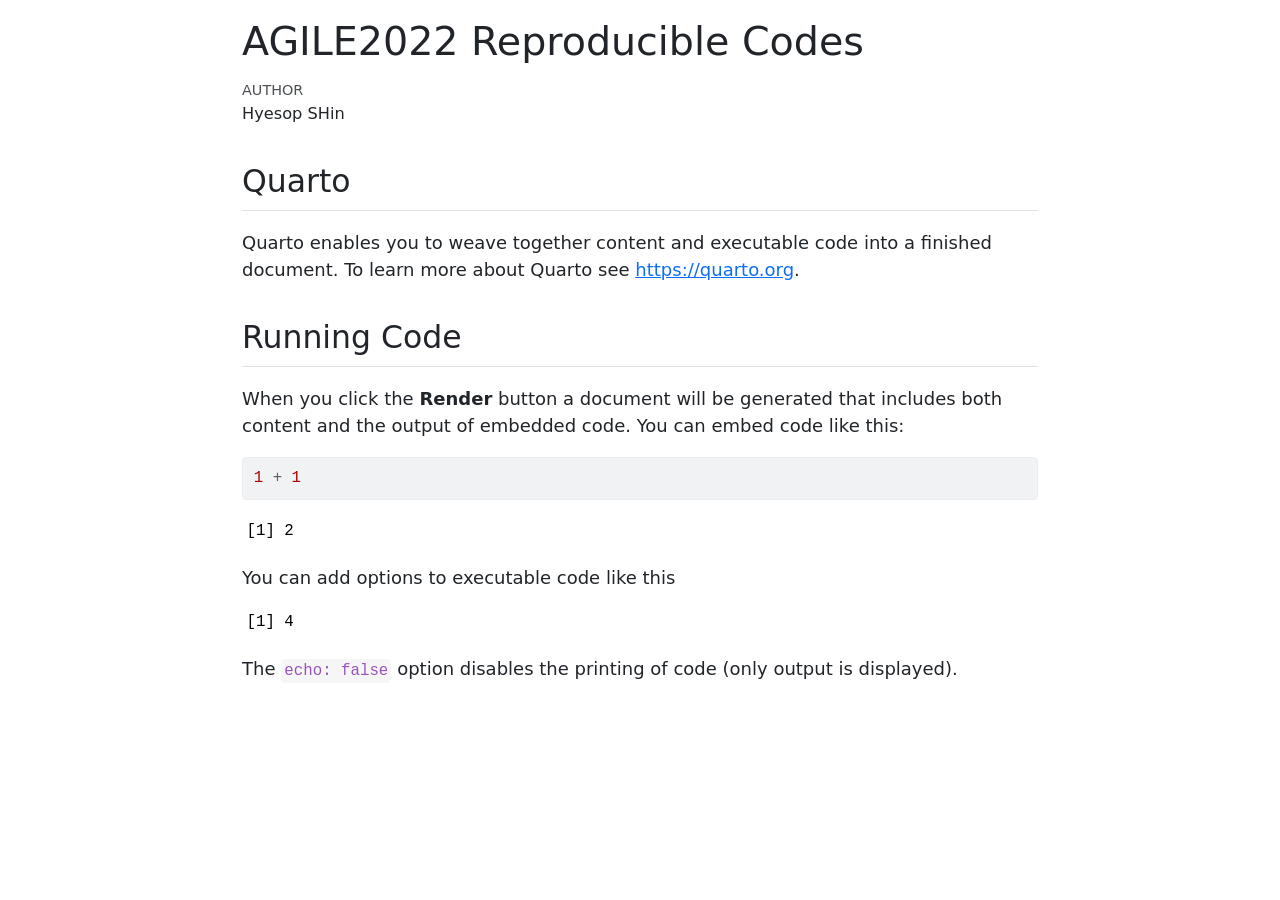
==== AGILE2022.html @ b6d27b98 "update web content" ====
<!DOCTYPE html>
<html xmlns="http://www.w3.org/1999/xhtml" lang="en" xml:lang="en"><head>
  <meta charset="utf-8">
  <meta name="generator" content="quarto-0.9.80">
  <meta name="viewport" content="width=device-width, initial-scale=1.0, user-scalable=yes">
  <meta name="author" content="Hyesop SHin">
  <title>AGILE2022 Reproducible Codes</title>
  <style>
    code{white-space: pre-wrap;}
    span.smallcaps{font-variant: small-caps;}
    span.underline{text-decoration: underline;}
    div.column{display: inline-block; vertical-align: top; width: 50%;}
    div.hanging-indent{margin-left: 1.5em; text-indent: -1.5em;}
    ul.task-list{list-style: none;}
    pre > code.sourceCode { white-space: pre; position: relative; }
    pre > code.sourceCode > span { display: inline-block; line-height: 1.25; }
    pre > code.sourceCode > span:empty { height: 1.2em; }
    .sourceCode { overflow: visible; }
    code.sourceCode > span { color: inherit; text-decoration: inherit; }
    div.sourceCode { margin: 1em 0; }
    pre.sourceCode { margin: 0; }
    @media screen {
    div.sourceCode { overflow: auto; }
    }
    @media print {
    pre > code.sourceCode { white-space: pre-wrap; }
    pre > code.sourceCode > span { text-indent: -5em; padding-left: 5em; }
    }
    pre.numberSource code
      { counter-reset: source-line 0; }
    pre.numberSource code > span
      { position: relative; left: -4em; counter-increment: source-line; }
    pre.numberSource code > span > a:first-child::before
      { content: counter(source-line);
        position: relative; left: -1em; text-align: right; vertical-align: baseline;
        border: none; display: inline-block;
        -webkit-touch-callout: none; -webkit-user-select: none;
        -khtml-user-select: none; -moz-user-select: none;
        -ms-user-select: none; user-select: none;
        padding: 0 4px; width: 4em;
        color: #aaaaaa;
      }
    pre.numberSource { margin-left: 3em; border-left: 1px solid #aaaaaa;  padding-left: 4px; }
    div.sourceCode
      {   }
    @media screen {
    pre > code.sourceCode > span > a:first-child::before { text-decoration: underline; }
    }
    code span.al { color: #ff0000; font-weight: bold; } /* Alert */
    code span.an { color: #60a0b0; font-weight: bold; font-style: italic; } /* Annotation */
    code span.at { color: #7d9029; } /* Attribute */
    code span.bn { color: #40a070; } /* BaseN */
    code span.bu { } /* BuiltIn */
    code span.cf { color: #007020; font-weight: bold; } /* ControlFlow */
    code span.ch { color: #4070a0; } /* Char */
    code span.cn { color: #880000; } /* Constant */
    code span.co { color: #60a0b0; font-style: italic; } /* Comment */
    code span.cv { color: #60a0b0; font-weight: bold; font-style: italic; } /* CommentVar */
    code span.do { color: #ba2121; font-style: italic; } /* Documentation */
    code span.dt { color: #902000; } /* DataType */
    code span.dv { color: #40a070; } /* DecVal */
    code span.er { color: #ff0000; font-weight: bold; } /* Error */
    code span.ex { } /* Extension */
    code span.fl { color: #40a070; } /* Float */
    code span.fu { color: #06287e; } /* Function */
    code span.im { } /* Import */
    code span.in { color: #60a0b0; font-weight: bold; font-style: italic; } /* Information */
    code span.kw { color: #007020; font-weight: bold; } /* Keyword */
    code span.op { color: #666666; } /* Operator */
    code span.ot { color: #007020; } /* Other */
    code span.pp { color: #bc7a00; } /* Preprocessor */
    code span.sc { color: #4070a0; } /* SpecialChar */
    code span.ss { color: #bb6688; } /* SpecialString */
    code span.st { color: #4070a0; } /* String */
    code span.va { color: #19177c; } /* Variable */
    code span.vs { color: #4070a0; } /* VerbatimString */
    code span.wa { color: #60a0b0; font-weight: bold; font-style: italic; } /* Warning */
  </style>

  <script src="AGILE2022_files/libs/clipboard/clipboard.min.js"></script>
  <script src="AGILE2022_files/libs/quarto-html/quarto.js"></script>
  <script src="AGILE2022_files/libs/quarto-html/popper.min.js"></script>
  <script src="AGILE2022_files/libs/quarto-html/tippy.umd.min.js"></script>
  <script src="AGILE2022_files/libs/quarto-html/anchor.min.js"></script>
  <link href="AGILE2022_files/libs/quarto-html/tippy.css" rel="stylesheet">
  <link href="AGILE2022_files/libs/quarto-html/quarto-syntax-highlighting.css" rel="stylesheet">
  <script src="AGILE2022_files/libs/bootstrap/bootstrap.min.js"></script>
  <link href="AGILE2022_files/libs/bootstrap/bootstrap-icons.css" rel="stylesheet">
  <link href="AGILE2022_files/libs/bootstrap/bootstrap.min.css" rel="stylesheet">
  <!--[if lt IE 9]>
    <script src="//cdnjs.cloudflare.com/ajax/libs/html5shiv/3.7.3/html5shiv-printshiv.min.js"></script>
  <![endif]-->
</head>
<body class="fullcontent">
<div id="quarto-content" class="page-columns page-rows-contents page-layout-article">

<main class="content" id="quarto-document-content">
<header id="title-block-header" class="quarto-title-block default">


<div class="quarto-title"><h1 class="title display-7">AGILE2022 Reproducible Codes</h1></div><div class="quarto-title-meta"><div><div class="quarto-title-meta-heading">Author</div><div class="quarto-title-meta-contents"><div class="quarto-title-authors"><p>Hyesop SHin</p></div></div></div></div></header>
<section id="quarto" class="level2">
<h2 class="anchored" data-anchor-id="quarto">Quarto</h2>
<p>Quarto enables you to weave together content and executable code into a finished document. To learn more about Quarto see <a href="https://quarto.org" class="uri">https://quarto.org</a>.</p>
</section>
<section id="running-code" class="level2">
<h2 class="anchored" data-anchor-id="running-code">Running Code</h2>
<p>When you click the <strong>Render</strong> button a document will be generated that includes both content and the output of embedded code. You can embed code like this:</p>
<div class="cell">
<div class="sourceCode" id="cb1"><pre class="sourceCode r cell-code code-with-copy"><code class="sourceCode r"><span id="cb1-1"><a href="#cb1-1" aria-hidden="true" tabindex="-1"></a><span class="dv">1</span> <span class="sc">+</span> <span class="dv">1</span></span></code><button title="Copy to Clipboard" class="code-copy-button"><i class="bi"></i></button></pre></div>
<div class="cell-output-stdout">
<pre><code>[1] 2</code></pre>
</div>
</div>
<p>You can add options to executable code like this</p>
<div class="cell">
<div class="cell-output-stdout">
<pre><code>[1] 4</code></pre>
</div>
</div>
<p>The <code>echo: false</code> option disables the printing of code (only output is displayed).</p>
</section>
</main>
<!-- /main column -->
<script type="application/javascript">
window.document.addEventListener("DOMContentLoaded", function (event) {
  const icon = "";
  const anchorJS = new window.AnchorJS();
  anchorJS.options = {
    placement: 'right',
    icon: icon
  };
  anchorJS.add('.anchored');
  const clipboard = new window.ClipboardJS('.code-copy-button', {
    target: function(trigger) {
      return trigger.previousElementSibling;
    }
  });
  clipboard.on('success', function(e) {
    // button target
    const button = e.trigger;
    // don't keep focus
    button.blur();
    // flash "checked"
    button.classList.add('code-copy-button-checked');
    setTimeout(function() {
      button.classList.remove('code-copy-button-checked');
    }, 1000);
    // clear code selection
    e.clearSelection();
  });
  function tippyHover(el, contentFn) {
    const config = {
      allowHTML: true,
      content: contentFn,
      maxWidth: 500,
      delay: 100,
      arrow: false,
      appendTo: function(el) {
          return el.parentElement;
      },
      interactive: true,
      interactiveBorder: 10,
      theme: 'quarto',
      placement: 'bottom-start'
    };
    window.tippy(el, config); 
  }
  const noterefs = window.document.querySelectorAll('a[role="doc-noteref"]');
  for (var i=0; i<noterefs.length; i++) {
    const ref = noterefs[i];
    tippyHover(ref, function() {
      let href = ref.getAttribute('href');
      try { href = new URL(href).hash; } catch {}
      const id = href.replace(/^#\/?/, "");
      const note = window.document.getElementById(id);
      return note.innerHTML;
    });
  }
  var bibliorefs = window.document.querySelectorAll('a[role="doc-biblioref"]');
  for (var i=0; i<bibliorefs.length; i++) {
    const ref = bibliorefs[i];
    const cites = ref.parentNode.getAttribute('data-cites').split(' ');
    tippyHover(ref, function() {
      var popup = window.document.createElement('div');
      cites.forEach(function(cite) {
        var citeDiv = window.document.createElement('div');
        citeDiv.classList.add('hanging-indent');
        citeDiv.classList.add('csl-entry');
        var biblioDiv = window.document.getElementById('ref-' + cite);
        if (biblioDiv) {
          citeDiv.innerHTML = biblioDiv.innerHTML;
        }
        popup.appendChild(citeDiv);
      });
      return popup.innerHTML;
    });
  }
});
</script>
</div> <!-- /content -->


</body></html>
---- AGILE2022_files/libs/quarto-html/tippy.css ----
.tippy-box[data-animation=fade][data-state=hidden]{opacity:0}[data-tippy-root]{max-width:calc(100vw - 10px)}.tippy-box{position:relative;background-color:#333;color:#fff;border-radius:4px;font-size:14px;line-height:1.4;outline:0;transition-property:transform,visibility,opacity}.tippy-box[data-placement^=top]>.tippy-arrow{bottom:0}.tippy-box[data-placement^=top]>.tippy-arrow:before{bottom:-7px;left:0;border-width:8px 8px 0;border-top-color:initial;transform-origin:center top}.tippy-box[data-placement^=bottom]>.tippy-arrow{top:0}.tippy-box[data-placement^=bottom]>.tippy-arrow:before{top:-7px;left:0;border-width:0 8px 8px;border-bottom-color:initial;transform-origin:center bottom}.tippy-box[data-placement^=left]>.tippy-arrow{right:0}.tippy-box[data-placement^=left]>.tippy-arrow:before{border-width:8px 0 8px 8px;border-left-color:initial;right:-7px;transform-origin:center left}.tippy-box[data-placement^=right]>.tippy-arrow{left:0}.tippy-box[data-placement^=right]>.tippy-arrow:before{left:-7px;border-width:8px 8px 8px 0;border-right-color:initial;transform-origin:center right}.tippy-box[data-inertia][data-state=visible]{transition-timing-function:cubic-bezier(.54,1.5,.38,1.11)}.tippy-arrow{width:16px;height:16px;color:#333}.tippy-arrow:before{content:"";position:absolute;border-color:transparent;border-style:solid}.tippy-content{position:relative;padding:5px 9px;z-index:1}
---- AGILE2022_files/libs/quarto-html/quarto-syntax-highlighting.css ----
/* quarto syntax highlight colors */
:root {
  --quarto-hl-ot-color: #00769E;
  --quarto-hl-at-color: #677623;
  --quarto-hl-ss-color: #20794D;
  --quarto-hl-an-color: #5E5E5E;
  --quarto-hl-fu-color: #4758AB;
  --quarto-hl-st-color: #20794D;
  --quarto-hl-cf-color: #00769E;
  --quarto-hl-op-color: #5E5E5E;
  --quarto-hl-er-color: #AD0000;
  --quarto-hl-bn-color: #AD0000;
  --quarto-hl-al-color: #AD0000;
  --quarto-hl-va-color: #111111;
  --quarto-hl-bu-color: inherit;
  --quarto-hl-ex-color: inherit;
  --quarto-hl-pp-color: #AD0000;
  --quarto-hl-in-color: #5E5E5E;
  --quarto-hl-vs-color: #20794D;
  --quarto-hl-wa-color: #5E5E5E;
  --quarto-hl-do-color: #5E5E5E;
  --quarto-hl-im-color: inherit;
  --quarto-hl-ch-color: #20794D;
  --quarto-hl-dt-color: #AD0000;
  --quarto-hl-fl-color: #AD0000;
  --quarto-hl-co-color: #5E5E5E;
  --quarto-hl-cv-color: #5E5E5E;
  --quarto-hl-cn-color: #8f5902;
  --quarto-hl-sc-color: #5E5E5E;
  --quarto-hl-dv-color: #AD0000;
  --quarto-hl-kw-color: #00769E;
}

/* other quarto variables */
:root {
  --quarto-font-monospace: SFMono-Regular, Menlo, Monaco, Consolas, "Liberation Mono", "Courier New", monospace;
}

code span {
  color: #00769E;
}

div.sourceCode {
  color: #00769E;
}

code span.ot {
  color: #00769E;
}

code span.at {
  color: #677623;
}

code span.ss {
  color: #20794D;
}

code span.an {
  color: #5E5E5E;
}

code span.fu {
  color: #4758AB;
}

code span.st {
  color: #20794D;
}

code span.cf {
  color: #00769E;
}

code span.op {
  color: #5E5E5E;
}

code span.er {
  color: #AD0000;
}

code span.bn {
  color: #AD0000;
}

code span.al {
  color: #AD0000;
}

code span.va {
  color: #111111;
}

code span.pp {
  color: #AD0000;
}

code span.in {
  color: #5E5E5E;
}

code span.vs {
  color: #20794D;
}

code span.wa {
  color: #5E5E5E;
  font-style: italic;
}

code span.do {
  color: #5E5E5E;
  font-style: italic;
}

code span.ch {
  color: #20794D;
}

code span.dt {
  color: #AD0000;
}

code span.fl {
  color: #AD0000;
}

code span.co {
  color: #5E5E5E;
}

code span.cv {
  color: #5E5E5E;
  font-style: italic;
}

code span.cn {
  color: #8f5902;
}

code span.sc {
  color: #5E5E5E;
}

code span.dv {
  color: #AD0000;
}

code span.kw {
  color: #00769E;
}

/*# sourceMappingURL=debc5d5d77c3f9108843748ff7464032.css.map */
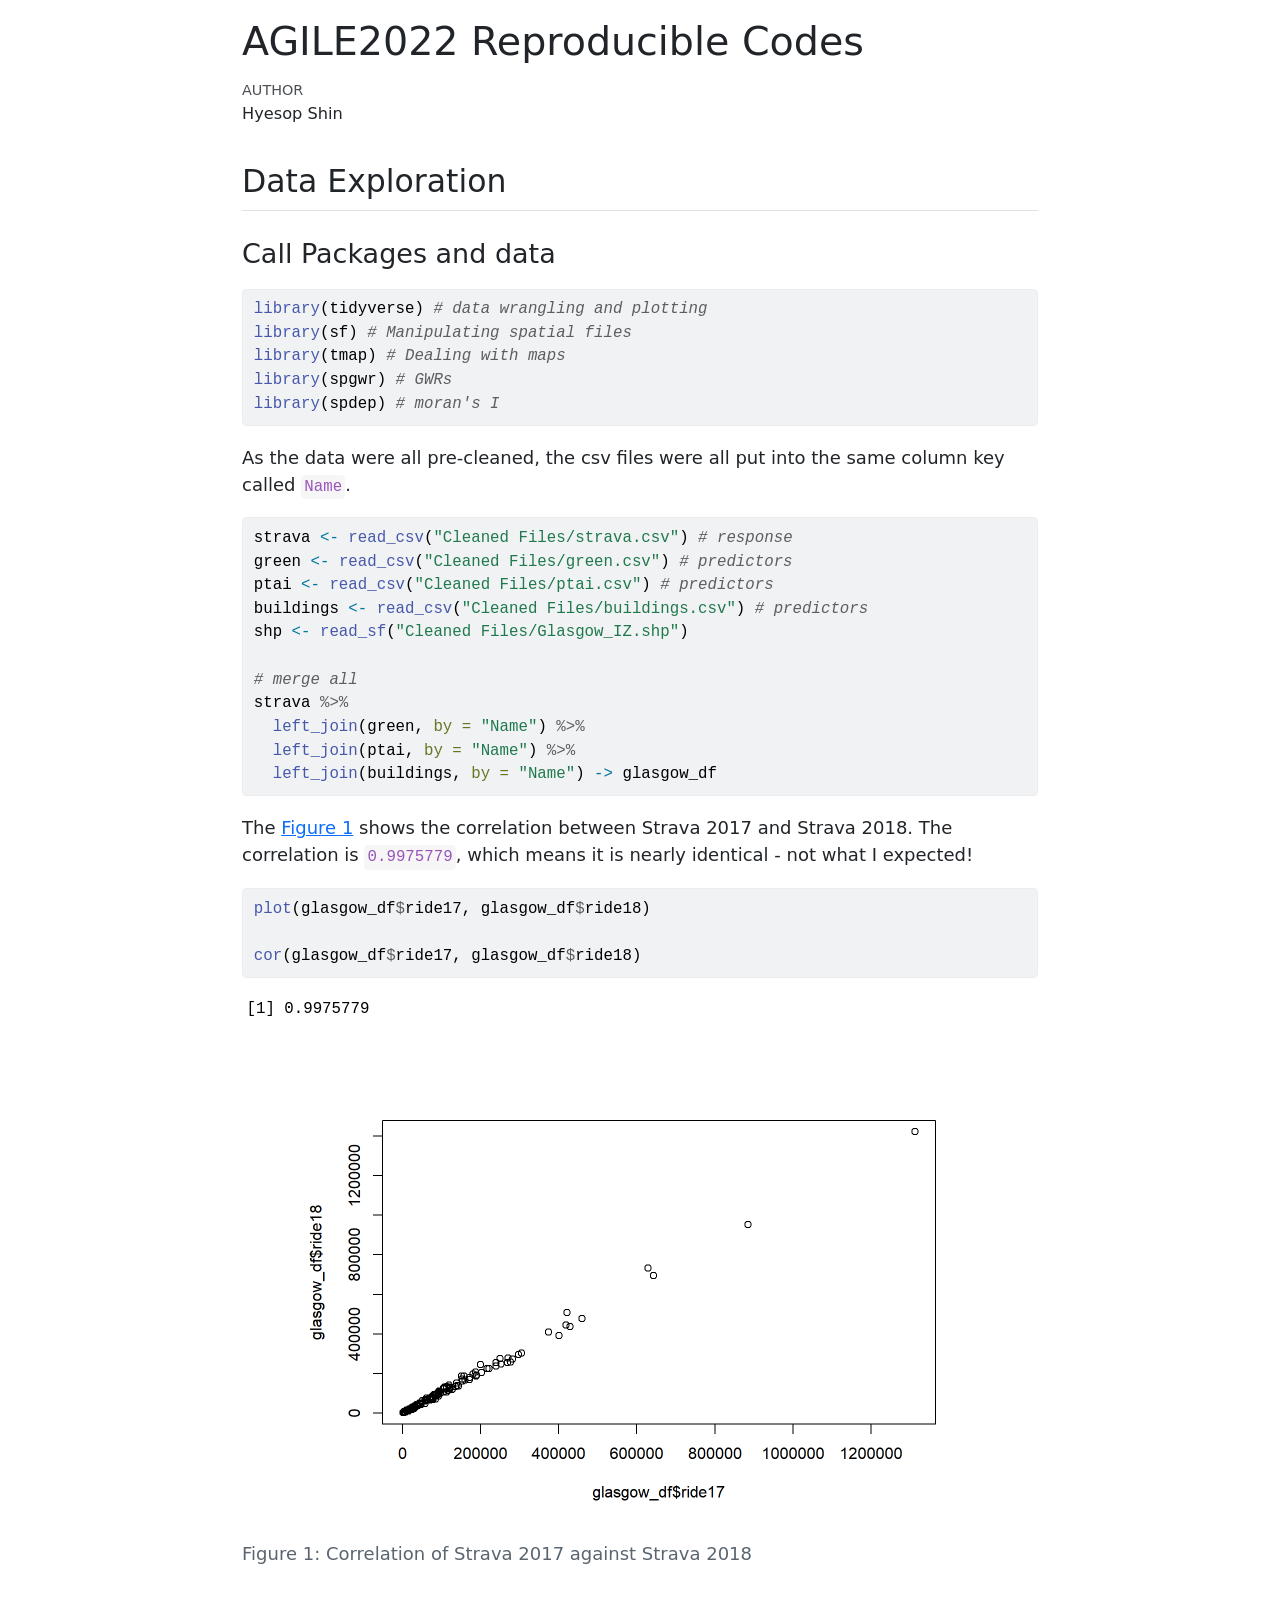
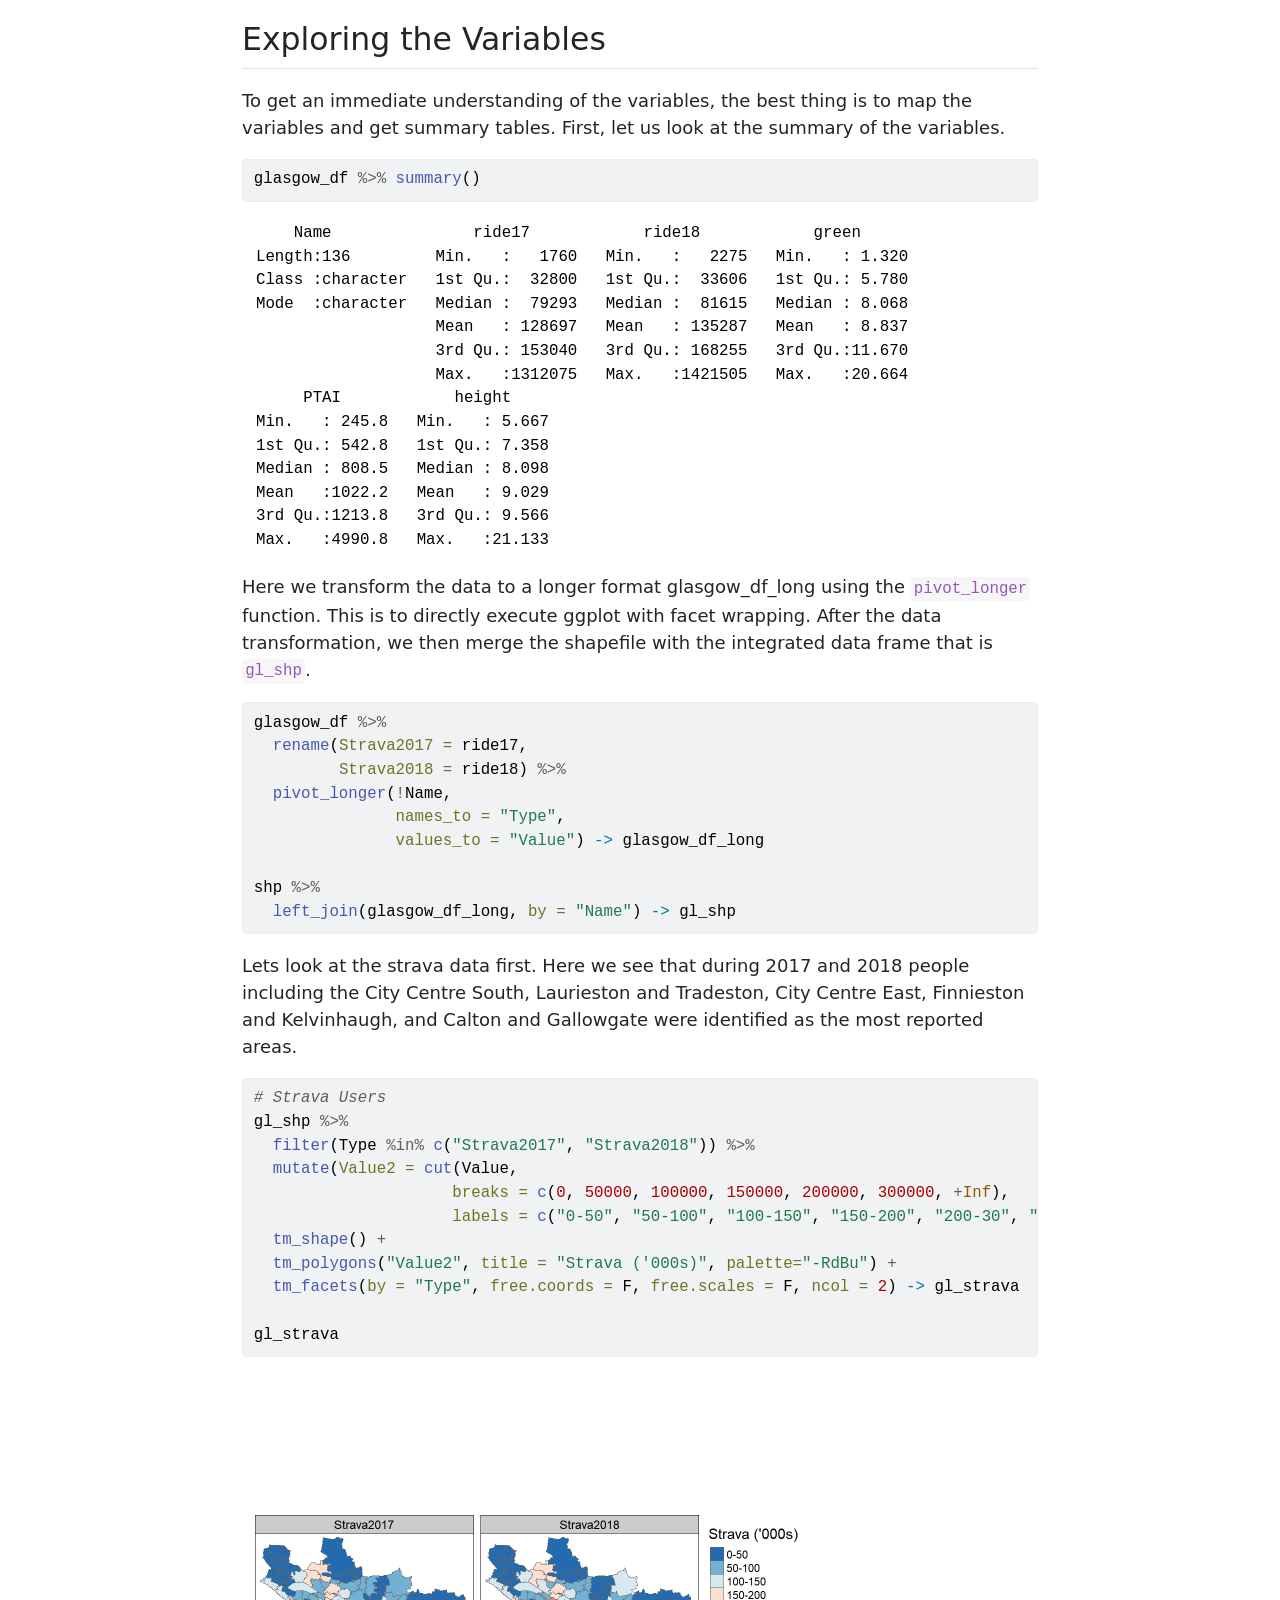
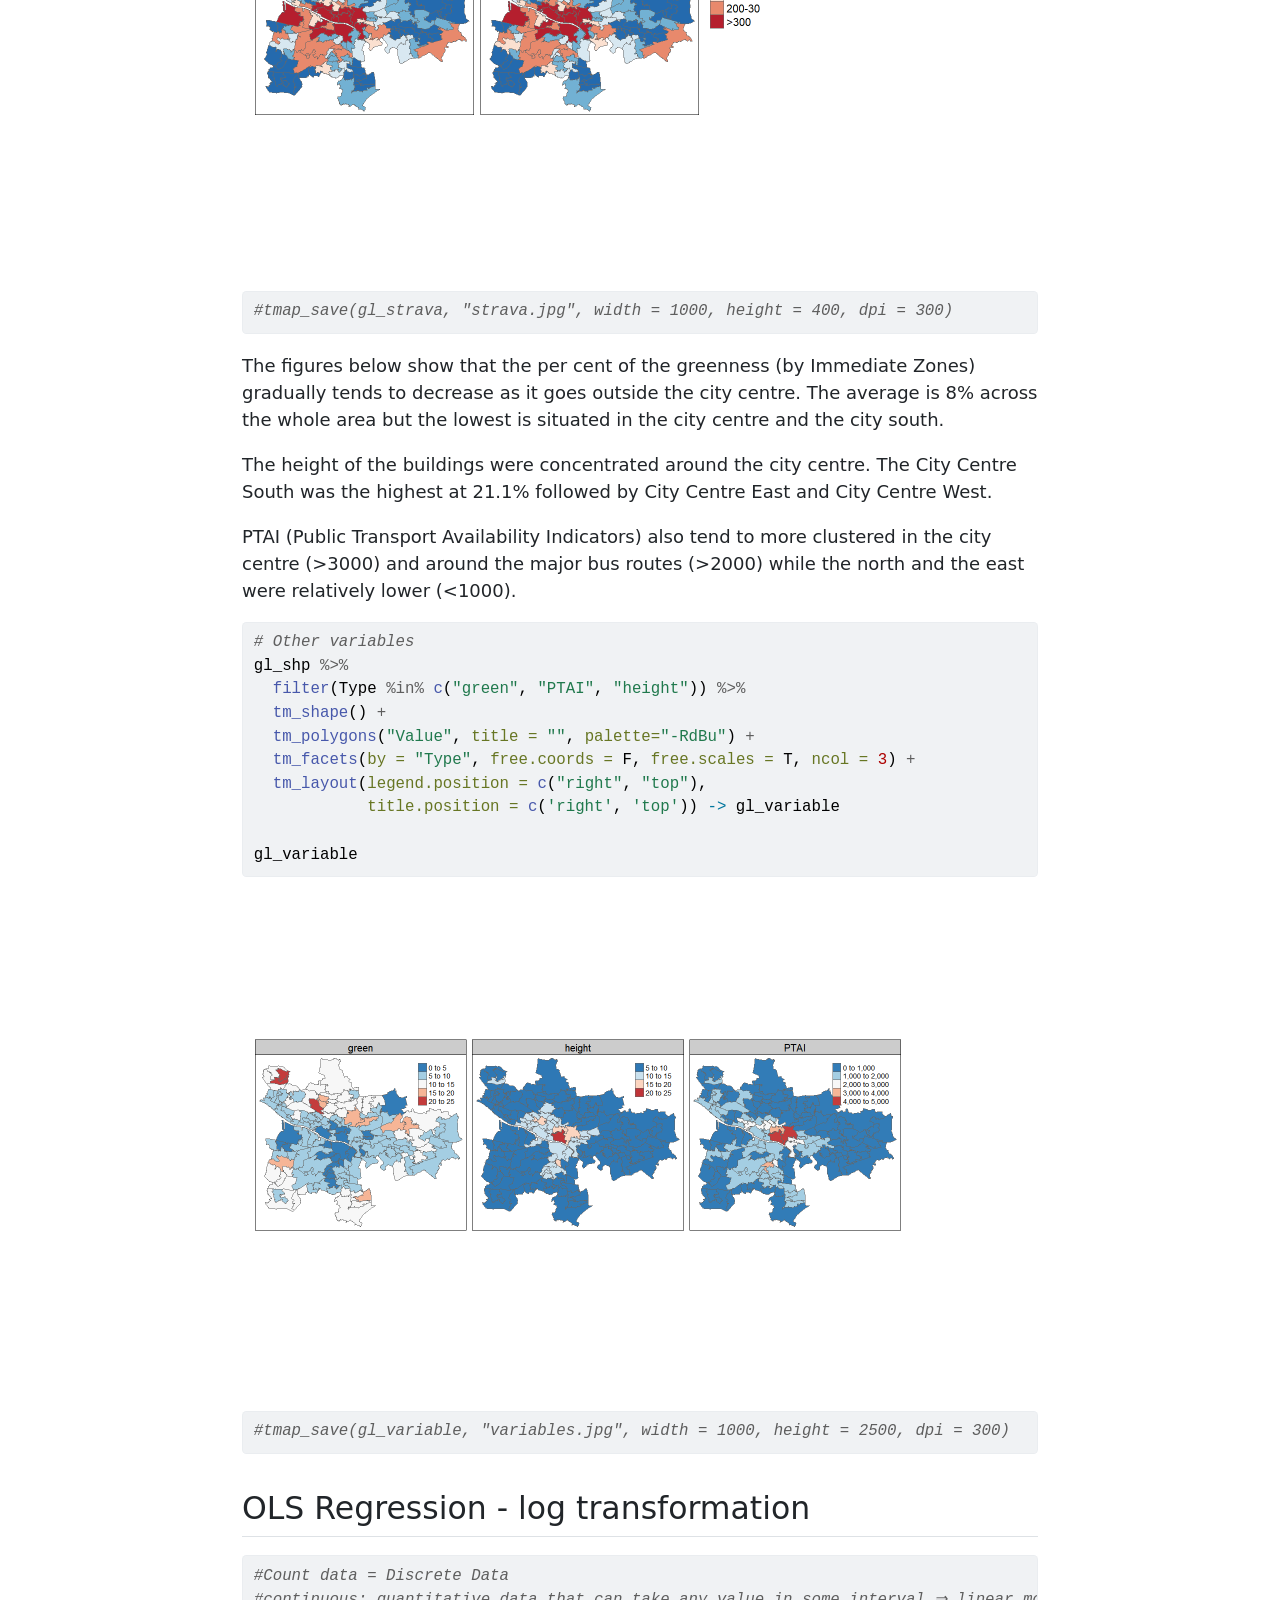
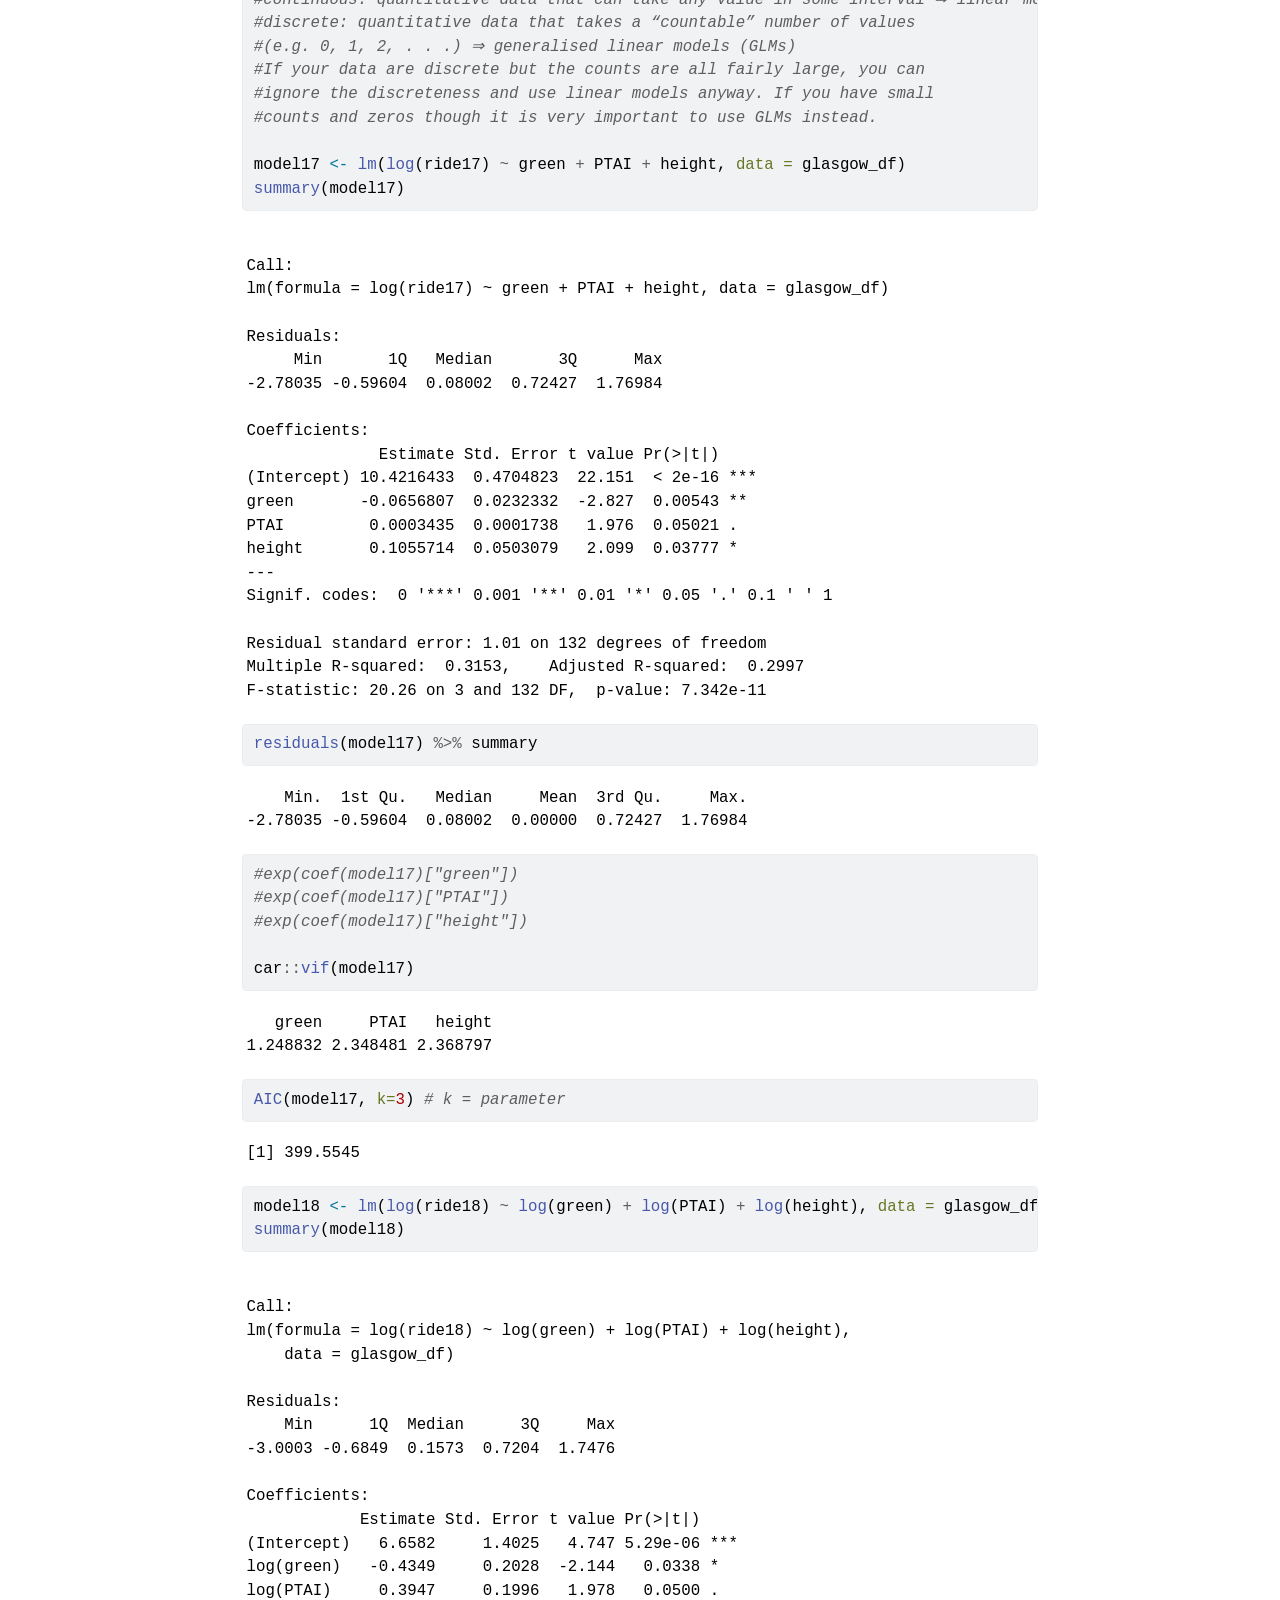
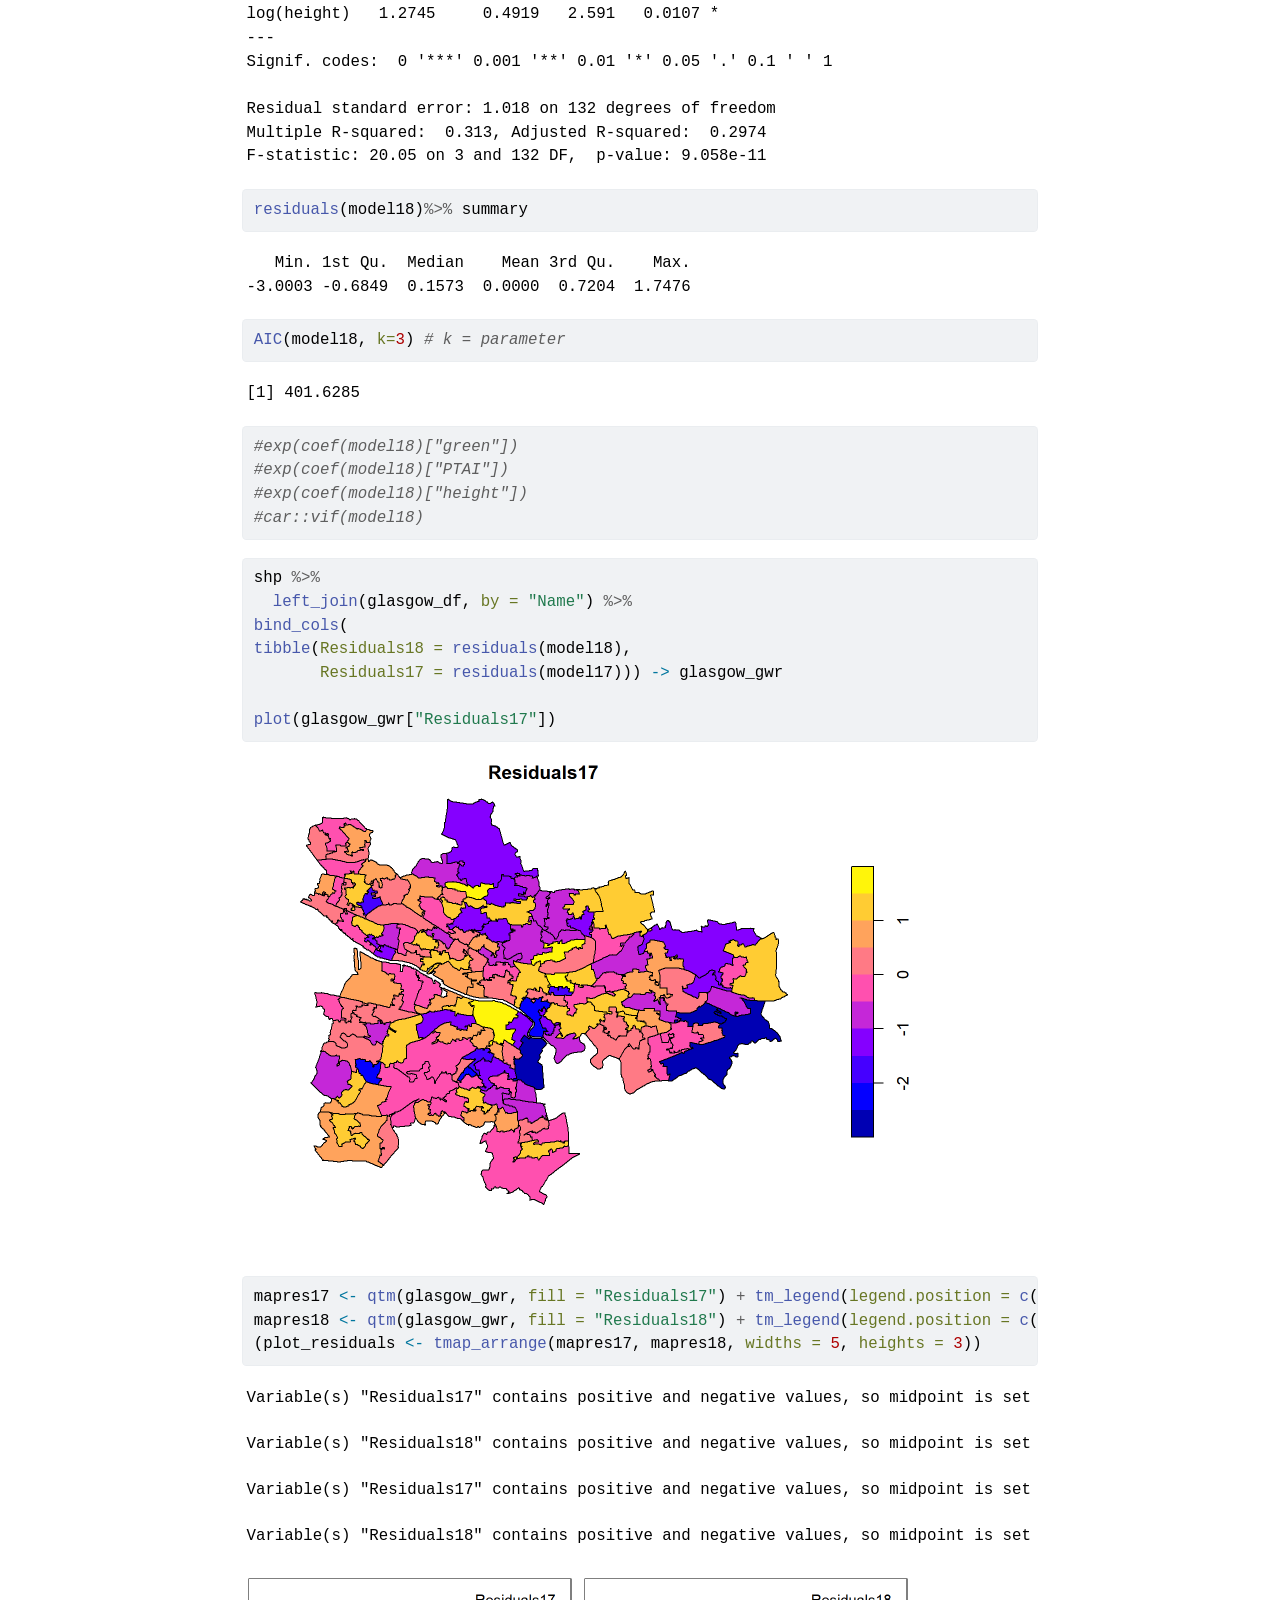
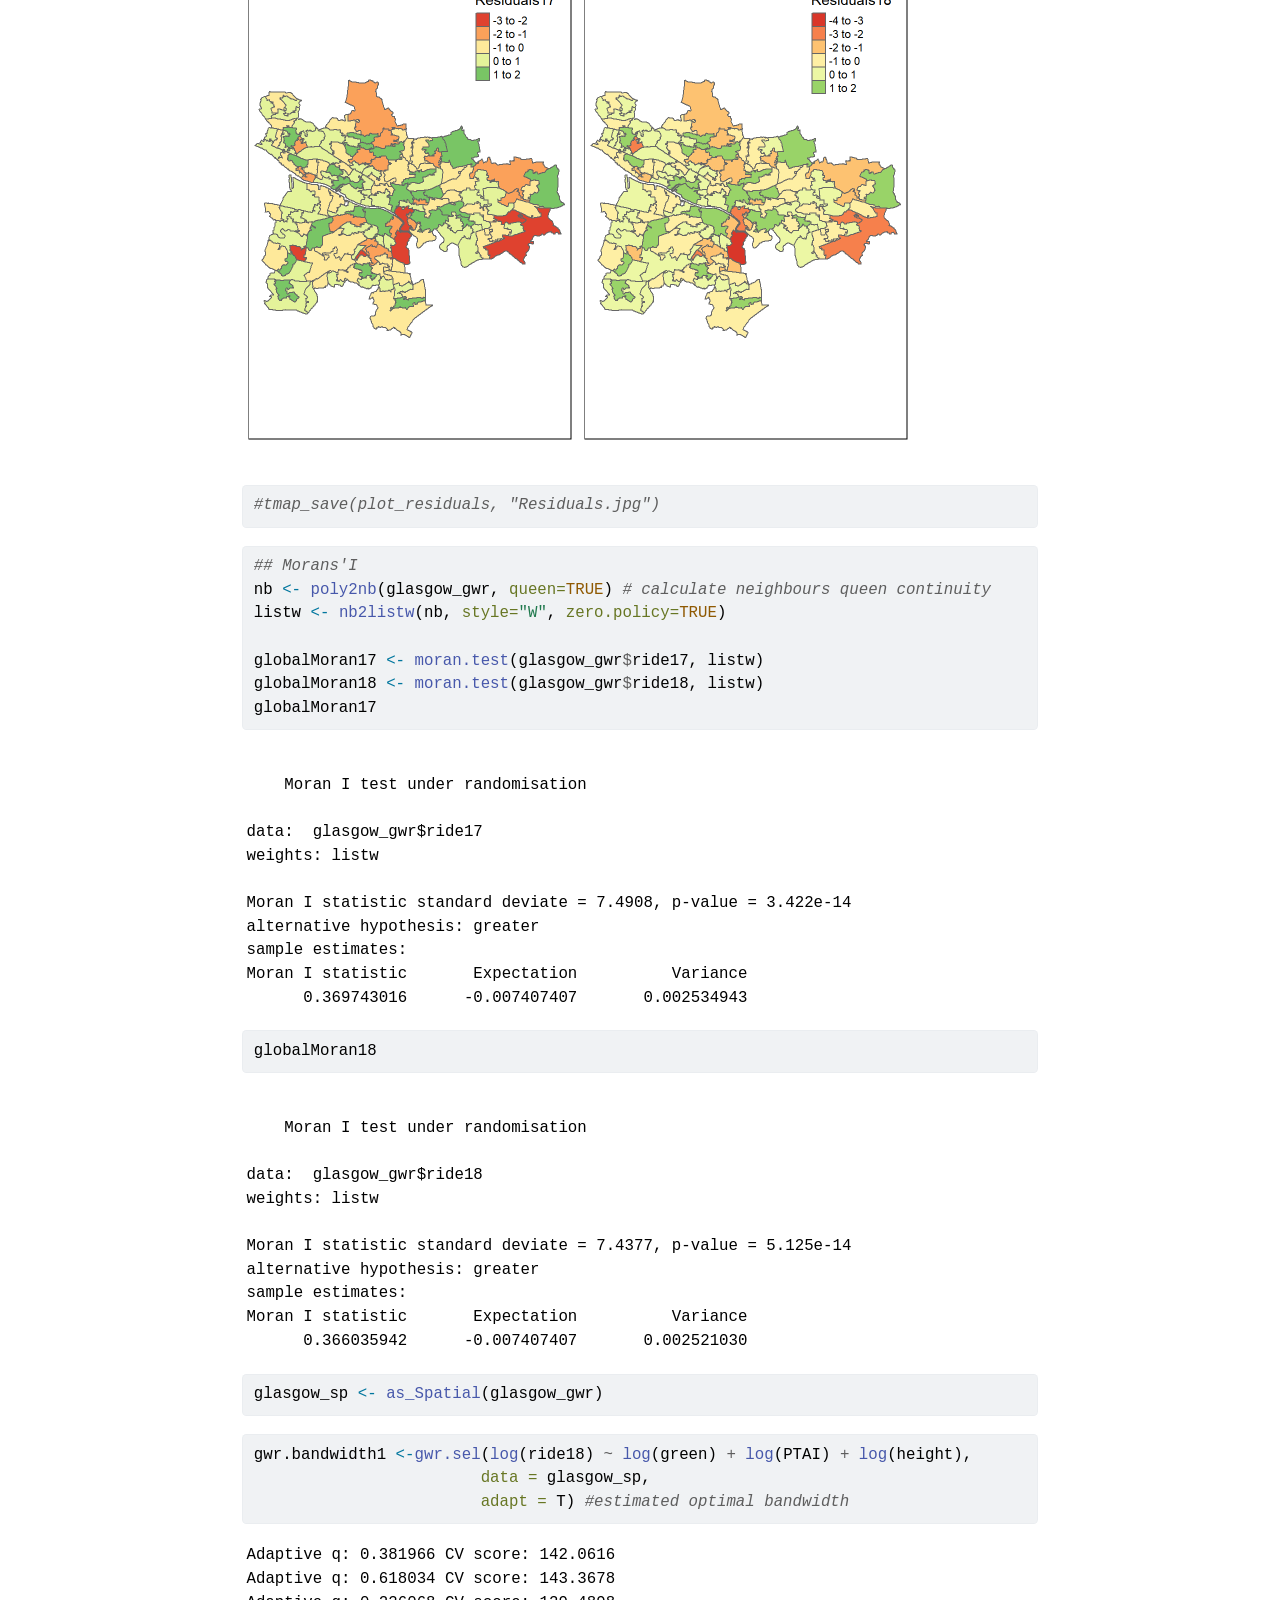
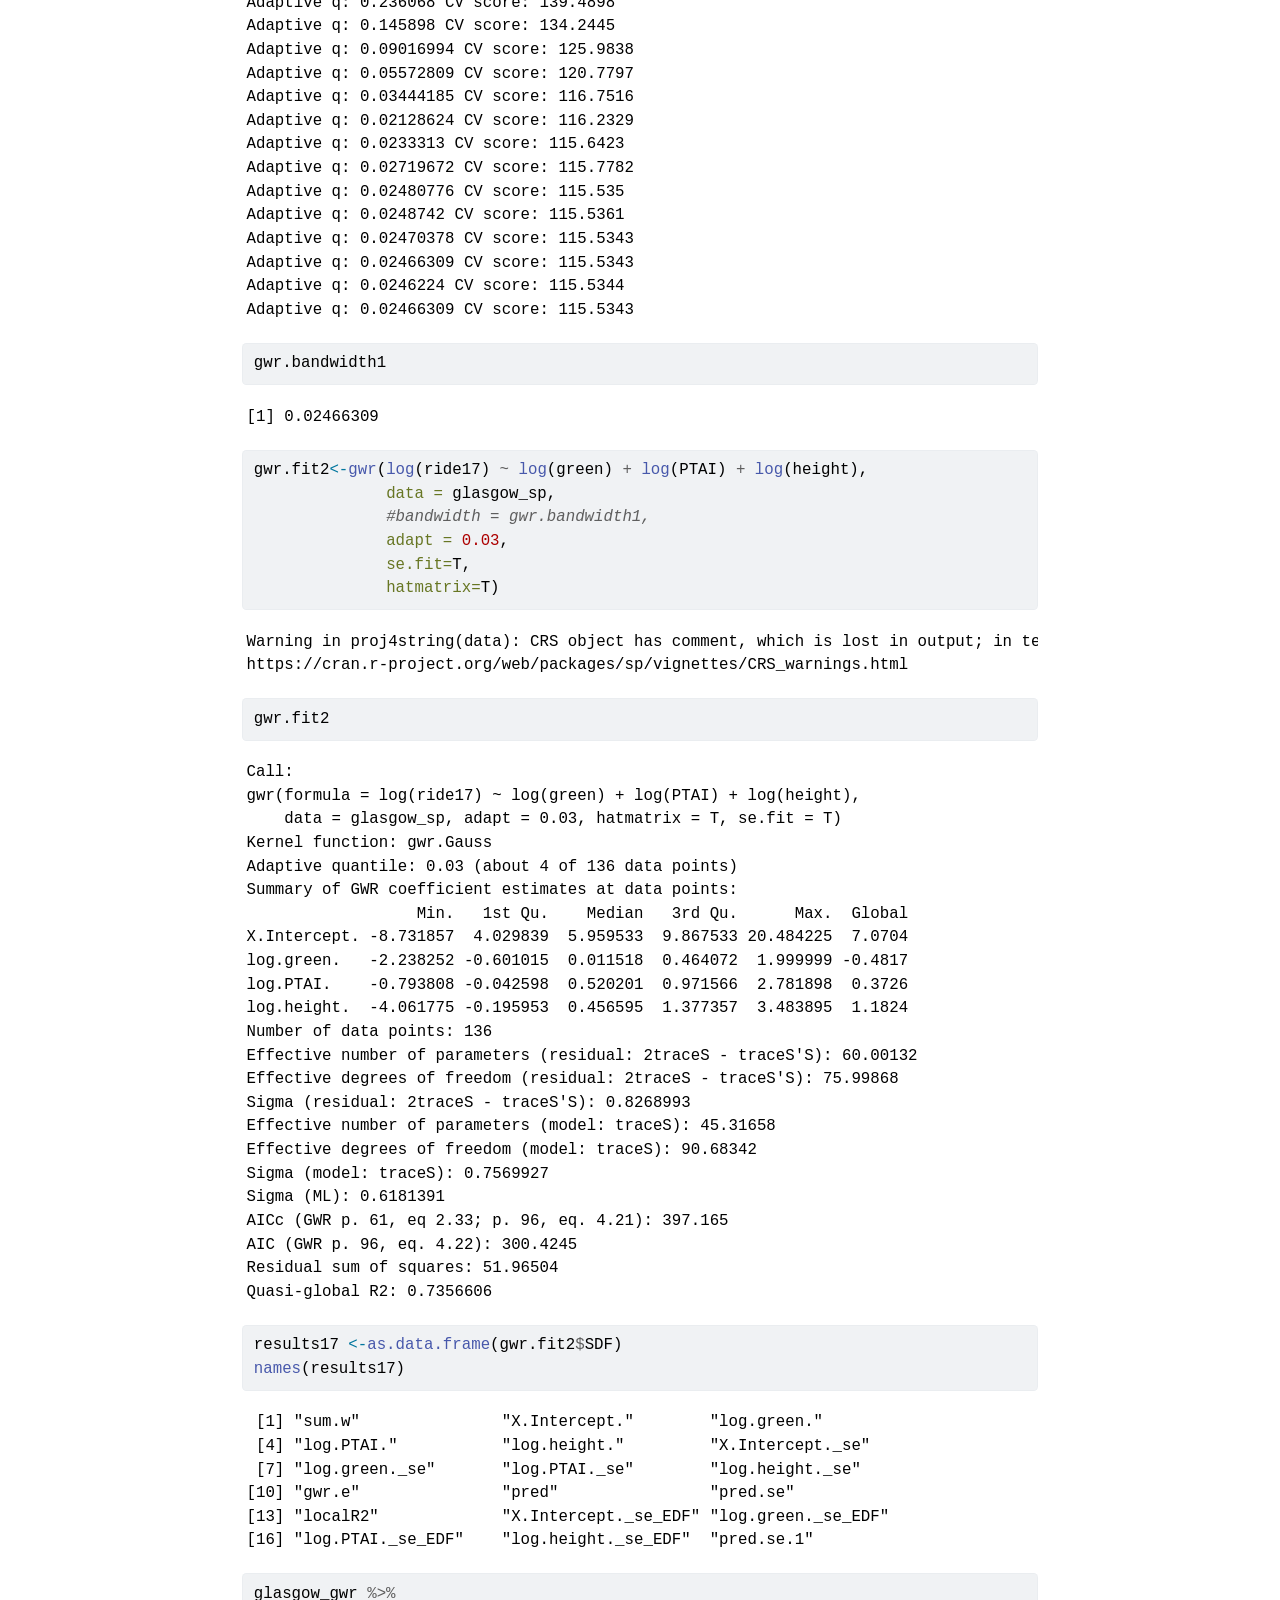
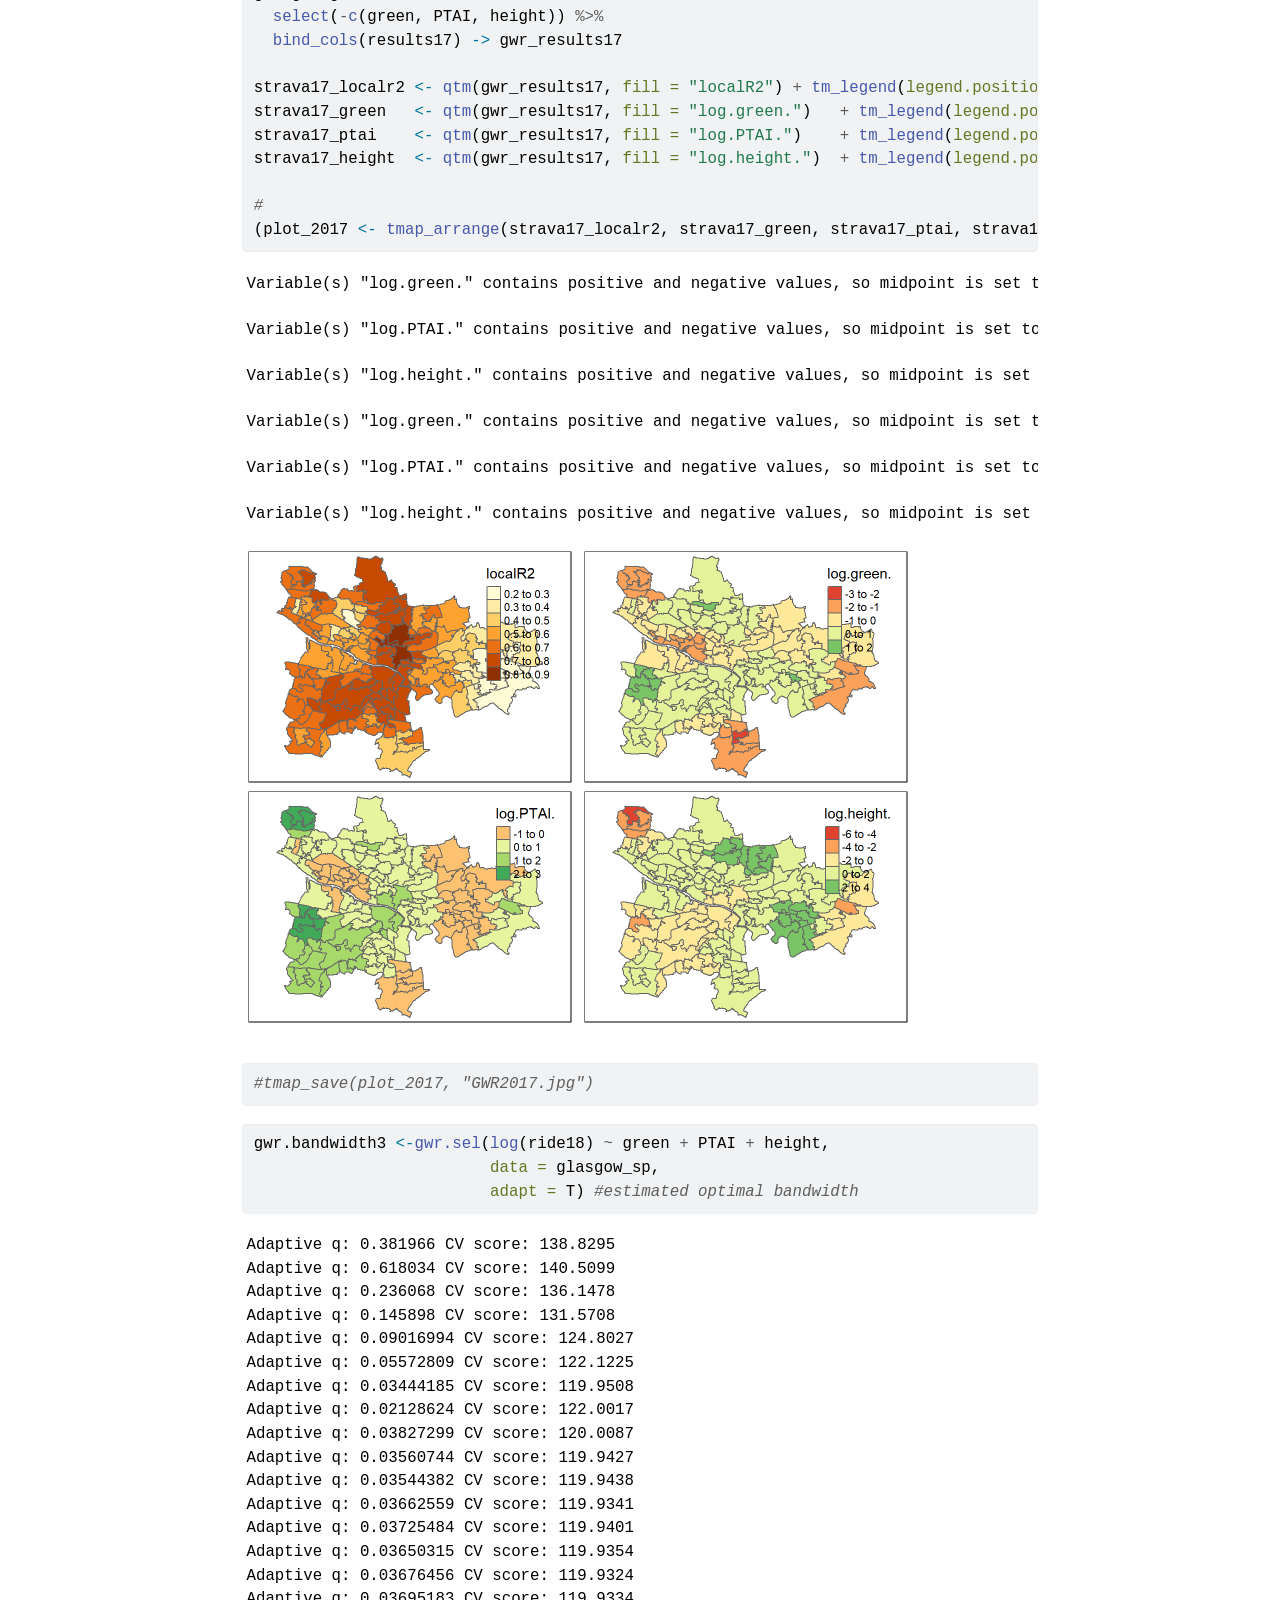
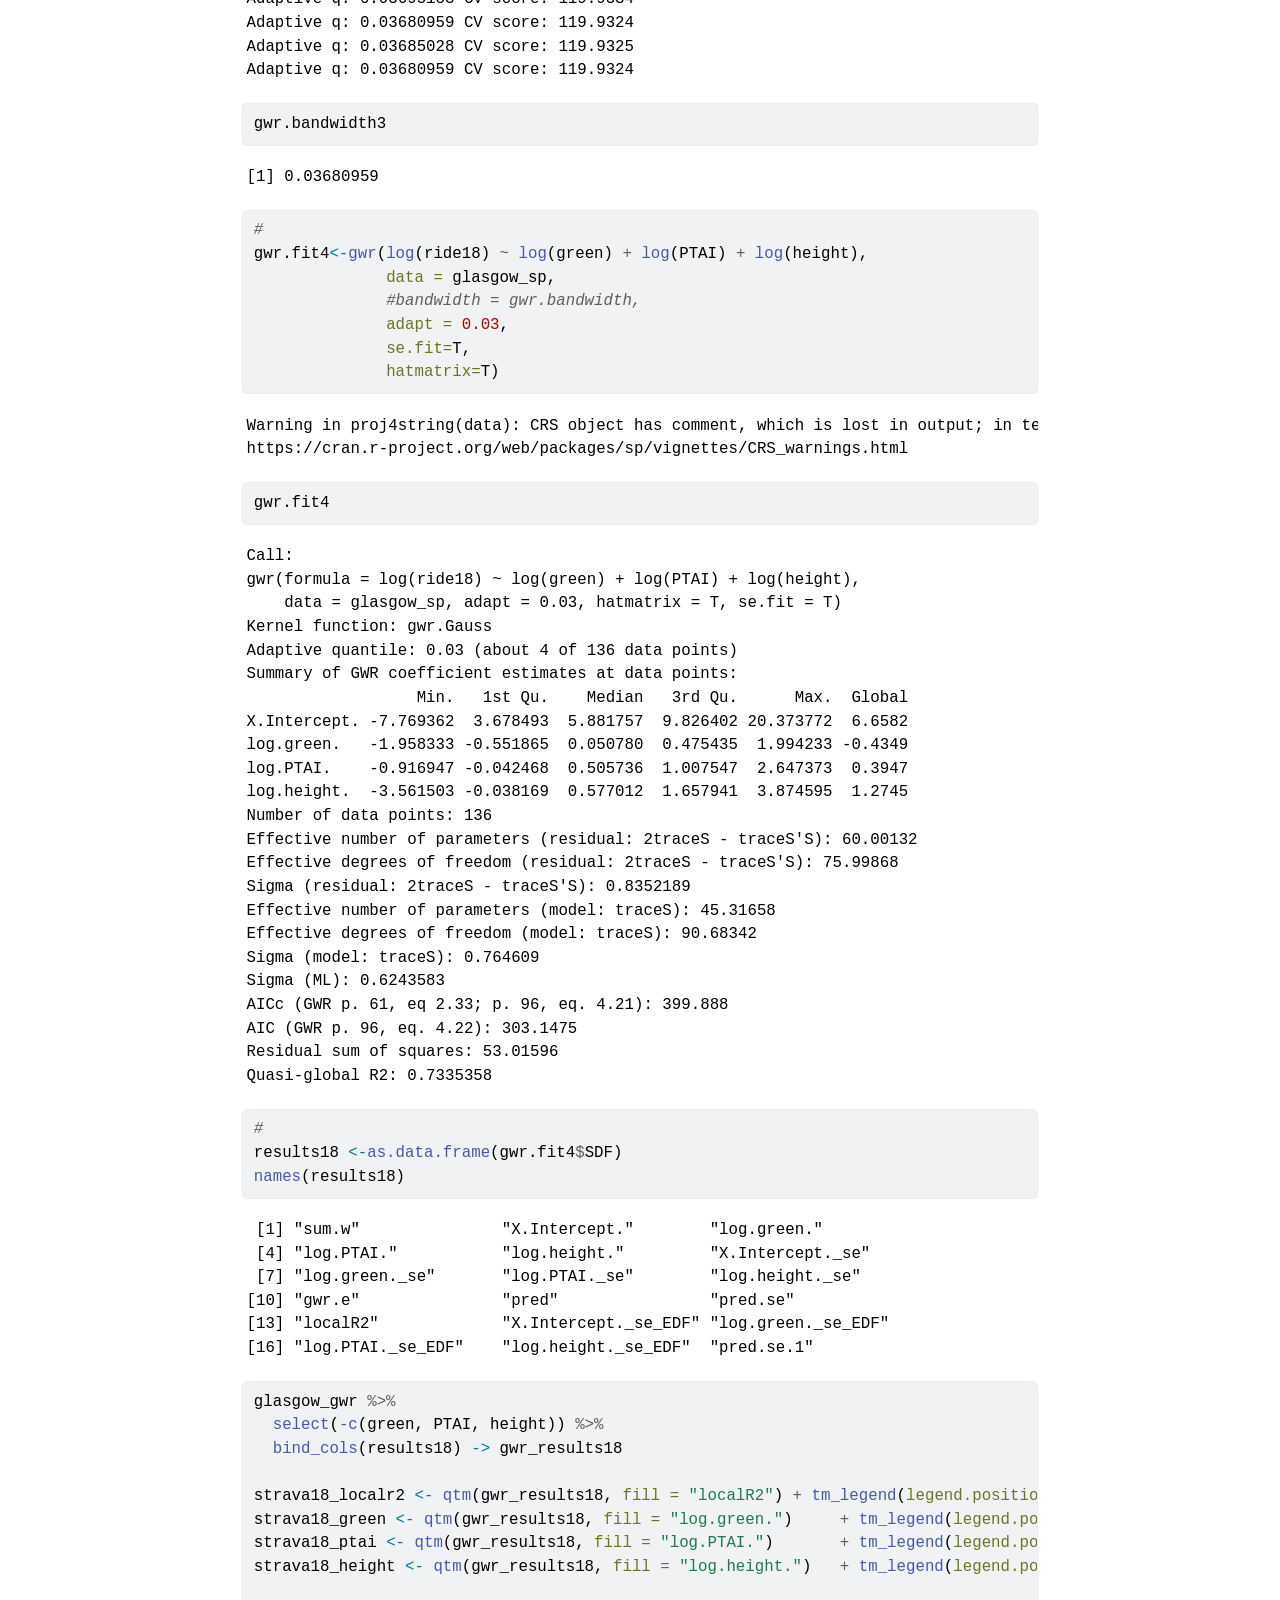
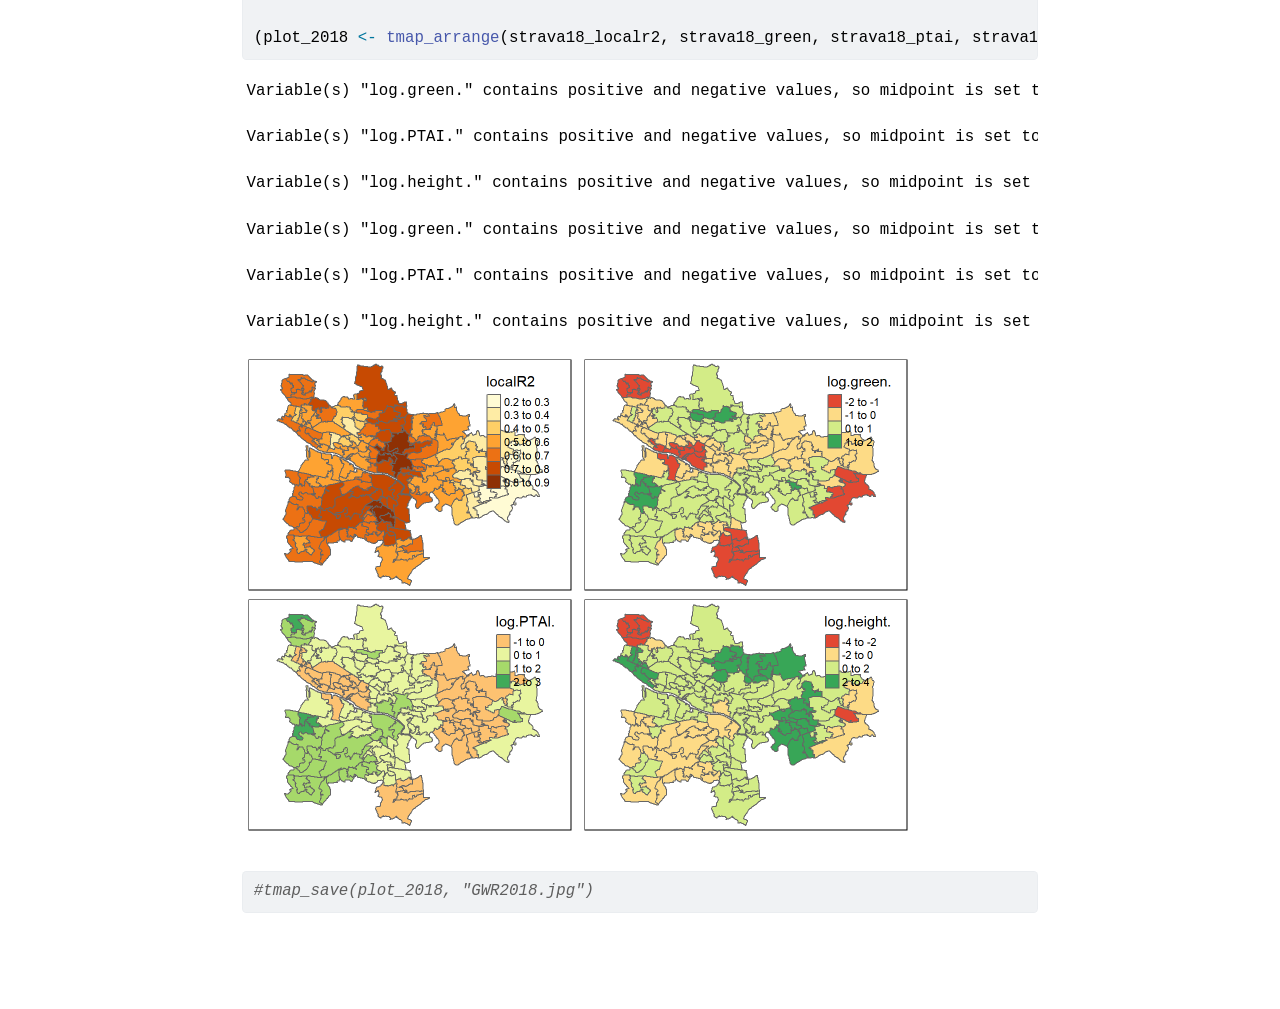
==== commit a6d3a42b: "update" ====
--- a/AGILE2022.html
+++ b/AGILE2022.html
@@ -3,7 +3,7 @@
   <meta charset="utf-8">
   <meta name="generator" content="quarto-0.9.80">
   <meta name="viewport" content="width=device-width, initial-scale=1.0, user-scalable=yes">
-  <meta name="author" content="Hyesop SHin">
+  <meta name="author" content="Hyesop Shin">
   <title>AGILE2022 Reproducible Codes</title>
   <style>
     code{white-space: pre-wrap;}
@@ -98,27 +98,504 @@
 <header id="title-block-header" class="quarto-title-block default">
 
 
-<div class="quarto-title"><h1 class="title display-7">AGILE2022 Reproducible Codes</h1></div><div class="quarto-title-meta"><div><div class="quarto-title-meta-heading">Author</div><div class="quarto-title-meta-contents"><div class="quarto-title-authors"><p>Hyesop SHin</p></div></div></div></div></header>
-<section id="quarto" class="level2">
-<h2 class="anchored" data-anchor-id="quarto">Quarto</h2>
-<p>Quarto enables you to weave together content and executable code into a finished document. To learn more about Quarto see <a href="https://quarto.org" class="uri">https://quarto.org</a>.</p>
+<div class="quarto-title"><h1 class="title display-7">AGILE2022 Reproducible Codes</h1></div><div class="quarto-title-meta"><div><div class="quarto-title-meta-heading">Author</div><div class="quarto-title-meta-contents"><div class="quarto-title-authors"><p>Hyesop Shin</p></div></div></div></div></header>
+<section id="data-exploration" class="level2">
+<h2 class="anchored" data-anchor-id="data-exploration">Data Exploration</h2>
+<section id="call-packages-and-data" class="level3">
+<h3 class="anchored" data-anchor-id="call-packages-and-data">Call Packages and data</h3>
+<div class="cell">
+<div class="sourceCode" id="cb1"><pre class="sourceCode r cell-code code-with-copy"><code class="sourceCode r"><span id="cb1-1"><a href="#cb1-1" aria-hidden="true" tabindex="-1"></a><span class="fu">library</span>(tidyverse) <span class="co"># data wrangling and plotting</span></span>
+<span id="cb1-2"><a href="#cb1-2" aria-hidden="true" tabindex="-1"></a><span class="fu">library</span>(sf) <span class="co"># Manipulating spatial files</span></span>
+<span id="cb1-3"><a href="#cb1-3" aria-hidden="true" tabindex="-1"></a><span class="fu">library</span>(tmap) <span class="co"># Dealing with maps</span></span>
+<span id="cb1-4"><a href="#cb1-4" aria-hidden="true" tabindex="-1"></a><span class="fu">library</span>(spgwr) <span class="co"># GWRs</span></span>
+<span id="cb1-5"><a href="#cb1-5" aria-hidden="true" tabindex="-1"></a><span class="fu">library</span>(spdep) <span class="co"># moran's I</span></span></code><button title="Copy to Clipboard" class="code-copy-button"><i class="bi"></i></button></pre></div>
+</div>
+<p>As the data were all pre-cleaned, the csv files were all put into the same column key called <code>Name</code>.</p>
+<div class="cell">
+<div class="sourceCode" id="cb2"><pre class="sourceCode r cell-code code-with-copy"><code class="sourceCode r"><span id="cb2-1"><a href="#cb2-1" aria-hidden="true" tabindex="-1"></a>strava <span class="ot">&lt;-</span> <span class="fu">read_csv</span>(<span class="st">"Cleaned Files/strava.csv"</span>) <span class="co"># response</span></span>
+<span id="cb2-2"><a href="#cb2-2" aria-hidden="true" tabindex="-1"></a>green <span class="ot">&lt;-</span> <span class="fu">read_csv</span>(<span class="st">"Cleaned Files/green.csv"</span>) <span class="co"># predictors</span></span>
+<span id="cb2-3"><a href="#cb2-3" aria-hidden="true" tabindex="-1"></a>ptai <span class="ot">&lt;-</span> <span class="fu">read_csv</span>(<span class="st">"Cleaned Files/ptai.csv"</span>) <span class="co"># predictors</span></span>
+<span id="cb2-4"><a href="#cb2-4" aria-hidden="true" tabindex="-1"></a>buildings <span class="ot">&lt;-</span> <span class="fu">read_csv</span>(<span class="st">"Cleaned Files/buildings.csv"</span>) <span class="co"># predictors</span></span>
+<span id="cb2-5"><a href="#cb2-5" aria-hidden="true" tabindex="-1"></a>shp <span class="ot">&lt;-</span> <span class="fu">read_sf</span>(<span class="st">"Cleaned Files/Glasgow_IZ.shp"</span>)</span>
+<span id="cb2-6"><a href="#cb2-6" aria-hidden="true" tabindex="-1"></a></span>
+<span id="cb2-7"><a href="#cb2-7" aria-hidden="true" tabindex="-1"></a><span class="co"># merge all </span></span>
+<span id="cb2-8"><a href="#cb2-8" aria-hidden="true" tabindex="-1"></a>strava <span class="sc">%&gt;%</span> </span>
+<span id="cb2-9"><a href="#cb2-9" aria-hidden="true" tabindex="-1"></a>  <span class="fu">left_join</span>(green, <span class="at">by =</span> <span class="st">"Name"</span>) <span class="sc">%&gt;%</span> </span>
+<span id="cb2-10"><a href="#cb2-10" aria-hidden="true" tabindex="-1"></a>  <span class="fu">left_join</span>(ptai, <span class="at">by =</span> <span class="st">"Name"</span>) <span class="sc">%&gt;%</span> </span>
+<span id="cb2-11"><a href="#cb2-11" aria-hidden="true" tabindex="-1"></a>  <span class="fu">left_join</span>(buildings, <span class="at">by =</span> <span class="st">"Name"</span>) <span class="ot">-&gt;</span> glasgow_df</span></code><button title="Copy to Clipboard" class="code-copy-button"><i class="bi"></i></button></pre></div>
+</div>
+<p>The <a href="#fig-ridecorrelation">Figure&nbsp;1</a> shows the correlation between Strava 2017 and Strava 2018. The correlation is <code>0.9975779</code>, which means it is nearly identical - not what I expected!</p>
+<div class="cell">
+<div class="sourceCode" id="cb3"><pre class="sourceCode r cell-code code-with-copy"><code class="sourceCode r"><span id="cb3-1"><a href="#cb3-1" aria-hidden="true" tabindex="-1"></a><span class="fu">plot</span>(glasgow_df<span class="sc">$</span>ride17, glasgow_df<span class="sc">$</span>ride18)</span>
+<span id="cb3-2"><a href="#cb3-2" aria-hidden="true" tabindex="-1"></a></span>
+<span id="cb3-3"><a href="#cb3-3" aria-hidden="true" tabindex="-1"></a><span class="fu">cor</span>(glasgow_df<span class="sc">$</span>ride17, glasgow_df<span class="sc">$</span>ride18)</span></code><button title="Copy to Clipboard" class="code-copy-button"><i class="bi"></i></button></pre></div>
+<div class="cell-output-stdout">
+<pre><code>[1] 0.9975779</code></pre>
+</div>
+<div class="cell-output-display">
+<div id="fig-ridecorrelation" class="quarto-figure quarto-figure-center anchored">
+<figure class="figure">
+<p><img src="AGILE2022_files/figure-html/fig-ridecorrelation-1.png" class="img-fluid figure-img" width="672"></p>
+<p></p><figcaption aria-hidden="true" class="figure-caption">Figure 1: Correlation of Strava 2017 against Strava 2018</figcaption><p></p>
+</figure>
+</div>
+</div>
+</div>
 </section>
-<section id="running-code" class="level2">
-<h2 class="anchored" data-anchor-id="running-code">Running Code</h2>
-<p>When you click the <strong>Render</strong> button a document will be generated that includes both content and the output of embedded code. You can embed code like this:</p>
-<div class="cell">
-<div class="sourceCode" id="cb1"><pre class="sourceCode r cell-code code-with-copy"><code class="sourceCode r"><span id="cb1-1"><a href="#cb1-1" aria-hidden="true" tabindex="-1"></a><span class="dv">1</span> <span class="sc">+</span> <span class="dv">1</span></span></code><button title="Copy to Clipboard" class="code-copy-button"><i class="bi"></i></button></pre></div>
-<div class="cell-output-stdout">
-<pre><code>[1] 2</code></pre>
-</div>
-</div>
-<p>You can add options to executable code like this</p>
-<div class="cell">
-<div class="cell-output-stdout">
-<pre><code>[1] 4</code></pre>
-</div>
-</div>
-<p>The <code>echo: false</code> option disables the printing of code (only output is displayed).</p>
+</section>
+<section id="exploring-the-variables" class="level2">
+<h2 class="anchored" data-anchor-id="exploring-the-variables">Exploring the Variables</h2>
+<p>To get an immediate understanding of the variables, the best thing is to map the variables and get summary tables. First, let us look at the summary of the variables.</p>
+<div class="cell">
+<div class="sourceCode" id="cb5"><pre class="sourceCode r cell-code code-with-copy"><code class="sourceCode r"><span id="cb5-1"><a href="#cb5-1" aria-hidden="true" tabindex="-1"></a>glasgow_df <span class="sc">%&gt;%</span> <span class="fu">summary</span>()</span></code><button title="Copy to Clipboard" class="code-copy-button"><i class="bi"></i></button></pre></div>
+<div class="cell-output-stdout">
+<pre><code>     Name               ride17            ride18            green       
+ Length:136         Min.   :   1760   Min.   :   2275   Min.   : 1.320  
+ Class :character   1st Qu.:  32800   1st Qu.:  33606   1st Qu.: 5.780  
+ Mode  :character   Median :  79293   Median :  81615   Median : 8.068  
+                    Mean   : 128697   Mean   : 135287   Mean   : 8.837  
+                    3rd Qu.: 153040   3rd Qu.: 168255   3rd Qu.:11.670  
+                    Max.   :1312075   Max.   :1421505   Max.   :20.664  
+      PTAI            height      
+ Min.   : 245.8   Min.   : 5.667  
+ 1st Qu.: 542.8   1st Qu.: 7.358  
+ Median : 808.5   Median : 8.098  
+ Mean   :1022.2   Mean   : 9.029  
+ 3rd Qu.:1213.8   3rd Qu.: 9.566  
+ Max.   :4990.8   Max.   :21.133  </code></pre>
+</div>
+</div>
+<p>Here we transform the data to a longer format glasgow_df_long using the <code>pivot_longer</code> function. This is to directly execute ggplot with facet wrapping. After the data transformation, we then merge the shapefile with the integrated data frame that is <code>gl_shp</code>.</p>
+<div class="cell">
+<div class="sourceCode" id="cb7"><pre class="sourceCode r cell-code code-with-copy"><code class="sourceCode r"><span id="cb7-1"><a href="#cb7-1" aria-hidden="true" tabindex="-1"></a>glasgow_df <span class="sc">%&gt;%</span> </span>
+<span id="cb7-2"><a href="#cb7-2" aria-hidden="true" tabindex="-1"></a>  <span class="fu">rename</span>(<span class="at">Strava2017 =</span> ride17,</span>
+<span id="cb7-3"><a href="#cb7-3" aria-hidden="true" tabindex="-1"></a>         <span class="at">Strava2018 =</span> ride18) <span class="sc">%&gt;%</span> </span>
+<span id="cb7-4"><a href="#cb7-4" aria-hidden="true" tabindex="-1"></a>  <span class="fu">pivot_longer</span>(<span class="sc">!</span>Name,</span>
+<span id="cb7-5"><a href="#cb7-5" aria-hidden="true" tabindex="-1"></a>               <span class="at">names_to =</span> <span class="st">"Type"</span>,</span>
+<span id="cb7-6"><a href="#cb7-6" aria-hidden="true" tabindex="-1"></a>               <span class="at">values_to =</span> <span class="st">"Value"</span>) <span class="ot">-&gt;</span> glasgow_df_long</span>
+<span id="cb7-7"><a href="#cb7-7" aria-hidden="true" tabindex="-1"></a></span>
+<span id="cb7-8"><a href="#cb7-8" aria-hidden="true" tabindex="-1"></a>shp <span class="sc">%&gt;%</span> </span>
+<span id="cb7-9"><a href="#cb7-9" aria-hidden="true" tabindex="-1"></a>  <span class="fu">left_join</span>(glasgow_df_long, <span class="at">by =</span> <span class="st">"Name"</span>) <span class="ot">-&gt;</span> gl_shp</span></code><button title="Copy to Clipboard" class="code-copy-button"><i class="bi"></i></button></pre></div>
+</div>
+<p>Lets look at the strava data first. Here we see that during 2017 and 2018 people including the City Centre South, Laurieston and Tradeston, City Centre East, Finnieston and Kelvinhaugh, and Calton and Gallowgate were identified as the most reported areas.</p>
+<div class="cell">
+<div class="sourceCode" id="cb8"><pre class="sourceCode r cell-code code-with-copy"><code class="sourceCode r"><span id="cb8-1"><a href="#cb8-1" aria-hidden="true" tabindex="-1"></a><span class="co"># Strava Users</span></span>
+<span id="cb8-2"><a href="#cb8-2" aria-hidden="true" tabindex="-1"></a>gl_shp <span class="sc">%&gt;%</span> </span>
+<span id="cb8-3"><a href="#cb8-3" aria-hidden="true" tabindex="-1"></a>  <span class="fu">filter</span>(Type <span class="sc">%in%</span> <span class="fu">c</span>(<span class="st">"Strava2017"</span>, <span class="st">"Strava2018"</span>)) <span class="sc">%&gt;%</span> </span>
+<span id="cb8-4"><a href="#cb8-4" aria-hidden="true" tabindex="-1"></a>  <span class="fu">mutate</span>(<span class="at">Value2 =</span> <span class="fu">cut</span>(Value,</span>
+<span id="cb8-5"><a href="#cb8-5" aria-hidden="true" tabindex="-1"></a>                     <span class="at">breaks =</span> <span class="fu">c</span>(<span class="dv">0</span>, <span class="dv">50000</span>, <span class="dv">100000</span>, <span class="dv">150000</span>, <span class="dv">200000</span>, <span class="dv">300000</span>, <span class="sc">+</span><span class="cn">Inf</span>),</span>
+<span id="cb8-6"><a href="#cb8-6" aria-hidden="true" tabindex="-1"></a>                     <span class="at">labels =</span> <span class="fu">c</span>(<span class="st">"0-50"</span>, <span class="st">"50-100"</span>, <span class="st">"100-150"</span>, <span class="st">"150-200"</span>, <span class="st">"200-30"</span>, <span class="st">"&gt;300"</span>))) <span class="sc">%&gt;%</span> </span>
+<span id="cb8-7"><a href="#cb8-7" aria-hidden="true" tabindex="-1"></a>  <span class="fu">tm_shape</span>() <span class="sc">+</span></span>
+<span id="cb8-8"><a href="#cb8-8" aria-hidden="true" tabindex="-1"></a>  <span class="fu">tm_polygons</span>(<span class="st">"Value2"</span>, <span class="at">title =</span> <span class="st">"Strava ('000s)"</span>, <span class="at">palette=</span><span class="st">"-RdBu"</span>) <span class="sc">+</span></span>
+<span id="cb8-9"><a href="#cb8-9" aria-hidden="true" tabindex="-1"></a>  <span class="fu">tm_facets</span>(<span class="at">by =</span> <span class="st">"Type"</span>, <span class="at">free.coords =</span> F, <span class="at">free.scales =</span> F, <span class="at">ncol =</span> <span class="dv">2</span>) <span class="ot">-&gt;</span> gl_strava</span>
+<span id="cb8-10"><a href="#cb8-10" aria-hidden="true" tabindex="-1"></a></span>
+<span id="cb8-11"><a href="#cb8-11" aria-hidden="true" tabindex="-1"></a>gl_strava</span></code><button title="Copy to Clipboard" class="code-copy-button"><i class="bi"></i></button></pre></div>
+<div class="cell-output-display">
+<p><img src="AGILE2022_files/figure-html/unnamed-chunk-6-1.png" class="img-fluid" width="672"></p>
+</div>
+<div class="sourceCode" id="cb9"><pre class="sourceCode r cell-code code-with-copy"><code class="sourceCode r"><span id="cb9-1"><a href="#cb9-1" aria-hidden="true" tabindex="-1"></a><span class="co">#tmap_save(gl_strava, "strava.jpg", width = 1000, height = 400, dpi = 300)</span></span></code><button title="Copy to Clipboard" class="code-copy-button"><i class="bi"></i></button></pre></div>
+</div>
+<p>The figures below show that the per cent of the greenness (by Immediate Zones) gradually tends to decrease as it goes outside the city centre. The average is 8% across the whole area but the lowest is situated in the city centre and the city south.</p>
+<p>The height of the buildings were concentrated around the city centre. The City Centre South was the highest at 21.1% followed by City Centre East and City Centre West.</p>
+<p>PTAI (Public Transport Availability Indicators) also tend to more clustered in the city centre (&gt;3000) and around the major bus routes (&gt;2000) while the north and the east were relatively lower (&lt;1000).</p>
+<div class="cell">
+<div class="sourceCode" id="cb10"><pre class="sourceCode r cell-code code-with-copy"><code class="sourceCode r"><span id="cb10-1"><a href="#cb10-1" aria-hidden="true" tabindex="-1"></a><span class="co"># Other variables</span></span>
+<span id="cb10-2"><a href="#cb10-2" aria-hidden="true" tabindex="-1"></a>gl_shp <span class="sc">%&gt;%</span> </span>
+<span id="cb10-3"><a href="#cb10-3" aria-hidden="true" tabindex="-1"></a>  <span class="fu">filter</span>(Type <span class="sc">%in%</span> <span class="fu">c</span>(<span class="st">"green"</span>, <span class="st">"PTAI"</span>, <span class="st">"height"</span>)) <span class="sc">%&gt;%</span></span>
+<span id="cb10-4"><a href="#cb10-4" aria-hidden="true" tabindex="-1"></a>  <span class="fu">tm_shape</span>() <span class="sc">+</span></span>
+<span id="cb10-5"><a href="#cb10-5" aria-hidden="true" tabindex="-1"></a>  <span class="fu">tm_polygons</span>(<span class="st">"Value"</span>, <span class="at">title =</span> <span class="st">""</span>, <span class="at">palette=</span><span class="st">"-RdBu"</span>) <span class="sc">+</span></span>
+<span id="cb10-6"><a href="#cb10-6" aria-hidden="true" tabindex="-1"></a>  <span class="fu">tm_facets</span>(<span class="at">by =</span> <span class="st">"Type"</span>, <span class="at">free.coords =</span> F, <span class="at">free.scales =</span> T, <span class="at">ncol =</span> <span class="dv">3</span>) <span class="sc">+</span></span>
+<span id="cb10-7"><a href="#cb10-7" aria-hidden="true" tabindex="-1"></a>  <span class="fu">tm_layout</span>(<span class="at">legend.position =</span> <span class="fu">c</span>(<span class="st">"right"</span>, <span class="st">"top"</span>),  </span>
+<span id="cb10-8"><a href="#cb10-8" aria-hidden="true" tabindex="-1"></a>            <span class="at">title.position =</span> <span class="fu">c</span>(<span class="st">'right'</span>, <span class="st">'top'</span>)) <span class="ot">-&gt;</span> gl_variable</span>
+<span id="cb10-9"><a href="#cb10-9" aria-hidden="true" tabindex="-1"></a></span>
+<span id="cb10-10"><a href="#cb10-10" aria-hidden="true" tabindex="-1"></a>gl_variable</span></code><button title="Copy to Clipboard" class="code-copy-button"><i class="bi"></i></button></pre></div>
+<div class="cell-output-display">
+<p><img src="AGILE2022_files/figure-html/unnamed-chunk-7-1.png" class="img-fluid" width="672"></p>
+</div>
+<div class="sourceCode" id="cb11"><pre class="sourceCode r cell-code code-with-copy"><code class="sourceCode r"><span id="cb11-1"><a href="#cb11-1" aria-hidden="true" tabindex="-1"></a><span class="co">#tmap_save(gl_variable, "variables.jpg", width = 1000, height = 2500, dpi = 300)</span></span></code><button title="Copy to Clipboard" class="code-copy-button"><i class="bi"></i></button></pre></div>
+</div>
+</section>
+<section id="ols-regression---log-transformation" class="level2">
+<h2 class="anchored" data-anchor-id="ols-regression---log-transformation">OLS Regression - log transformation</h2>
+<div class="cell">
+<div class="sourceCode" id="cb12"><pre class="sourceCode r cell-code code-with-copy"><code class="sourceCode r"><span id="cb12-1"><a href="#cb12-1" aria-hidden="true" tabindex="-1"></a><span class="co">#Count data = Discrete Data</span></span>
+<span id="cb12-2"><a href="#cb12-2" aria-hidden="true" tabindex="-1"></a><span class="co">#continuous: quantitative data that can take any value in some interval ⇒ linear models</span></span>
+<span id="cb12-3"><a href="#cb12-3" aria-hidden="true" tabindex="-1"></a><span class="co">#discrete: quantitative data that takes a “countable” number of values</span></span>
+<span id="cb12-4"><a href="#cb12-4" aria-hidden="true" tabindex="-1"></a><span class="co">#(e.g. 0, 1, 2, . . .) ⇒ generalised linear models (GLMs)</span></span>
+<span id="cb12-5"><a href="#cb12-5" aria-hidden="true" tabindex="-1"></a><span class="co">#If your data are discrete but the counts are all fairly large, you can</span></span>
+<span id="cb12-6"><a href="#cb12-6" aria-hidden="true" tabindex="-1"></a><span class="co">#ignore the discreteness and use linear models anyway. If you have small</span></span>
+<span id="cb12-7"><a href="#cb12-7" aria-hidden="true" tabindex="-1"></a><span class="co">#counts and zeros though it is very important to use GLMs instead.</span></span>
+<span id="cb12-8"><a href="#cb12-8" aria-hidden="true" tabindex="-1"></a></span>
+<span id="cb12-9"><a href="#cb12-9" aria-hidden="true" tabindex="-1"></a>model17 <span class="ot">&lt;-</span> <span class="fu">lm</span>(<span class="fu">log</span>(ride17) <span class="sc">~</span> green <span class="sc">+</span> PTAI <span class="sc">+</span> height, <span class="at">data =</span> glasgow_df) </span>
+<span id="cb12-10"><a href="#cb12-10" aria-hidden="true" tabindex="-1"></a><span class="fu">summary</span>(model17)</span></code><button title="Copy to Clipboard" class="code-copy-button"><i class="bi"></i></button></pre></div>
+<div class="cell-output-stdout">
+<pre><code>
+Call:
+lm(formula = log(ride17) ~ green + PTAI + height, data = glasgow_df)
+
+Residuals:
+     Min       1Q   Median       3Q      Max 
+-2.78035 -0.59604  0.08002  0.72427  1.76984 
+
+Coefficients:
+              Estimate Std. Error t value Pr(&gt;|t|)    
+(Intercept) 10.4216433  0.4704823  22.151  &lt; 2e-16 ***
+green       -0.0656807  0.0232332  -2.827  0.00543 ** 
+PTAI         0.0003435  0.0001738   1.976  0.05021 .  
+height       0.1055714  0.0503079   2.099  0.03777 *  
+---
+Signif. codes:  0 '***' 0.001 '**' 0.01 '*' 0.05 '.' 0.1 ' ' 1
+
+Residual standard error: 1.01 on 132 degrees of freedom
+Multiple R-squared:  0.3153,    Adjusted R-squared:  0.2997 
+F-statistic: 20.26 on 3 and 132 DF,  p-value: 7.342e-11</code></pre>
+</div>
+<div class="sourceCode" id="cb14"><pre class="sourceCode r cell-code code-with-copy"><code class="sourceCode r"><span id="cb14-1"><a href="#cb14-1" aria-hidden="true" tabindex="-1"></a><span class="fu">residuals</span>(model17) <span class="sc">%&gt;%</span> summary</span></code><button title="Copy to Clipboard" class="code-copy-button"><i class="bi"></i></button></pre></div>
+<div class="cell-output-stdout">
+<pre><code>    Min.  1st Qu.   Median     Mean  3rd Qu.     Max. 
+-2.78035 -0.59604  0.08002  0.00000  0.72427  1.76984 </code></pre>
+</div>
+<div class="sourceCode" id="cb16"><pre class="sourceCode r cell-code code-with-copy"><code class="sourceCode r"><span id="cb16-1"><a href="#cb16-1" aria-hidden="true" tabindex="-1"></a><span class="co">#exp(coef(model17)["green"])</span></span>
+<span id="cb16-2"><a href="#cb16-2" aria-hidden="true" tabindex="-1"></a><span class="co">#exp(coef(model17)["PTAI"])</span></span>
+<span id="cb16-3"><a href="#cb16-3" aria-hidden="true" tabindex="-1"></a><span class="co">#exp(coef(model17)["height"])</span></span>
+<span id="cb16-4"><a href="#cb16-4" aria-hidden="true" tabindex="-1"></a></span>
+<span id="cb16-5"><a href="#cb16-5" aria-hidden="true" tabindex="-1"></a>car<span class="sc">::</span><span class="fu">vif</span>(model17)</span></code><button title="Copy to Clipboard" class="code-copy-button"><i class="bi"></i></button></pre></div>
+<div class="cell-output-stdout">
+<pre><code>   green     PTAI   height 
+1.248832 2.348481 2.368797 </code></pre>
+</div>
+<div class="sourceCode" id="cb18"><pre class="sourceCode r cell-code code-with-copy"><code class="sourceCode r"><span id="cb18-1"><a href="#cb18-1" aria-hidden="true" tabindex="-1"></a><span class="fu">AIC</span>(model17, <span class="at">k=</span><span class="dv">3</span>) <span class="co"># k = parameter</span></span></code><button title="Copy to Clipboard" class="code-copy-button"><i class="bi"></i></button></pre></div>
+<div class="cell-output-stdout">
+<pre><code>[1] 399.5545</code></pre>
+</div>
+</div>
+<div class="cell">
+<div class="sourceCode" id="cb20"><pre class="sourceCode r cell-code code-with-copy"><code class="sourceCode r"><span id="cb20-1"><a href="#cb20-1" aria-hidden="true" tabindex="-1"></a>model18 <span class="ot">&lt;-</span> <span class="fu">lm</span>(<span class="fu">log</span>(ride18) <span class="sc">~</span> <span class="fu">log</span>(green) <span class="sc">+</span> <span class="fu">log</span>(PTAI) <span class="sc">+</span> <span class="fu">log</span>(height), <span class="at">data =</span> glasgow_df) </span>
+<span id="cb20-2"><a href="#cb20-2" aria-hidden="true" tabindex="-1"></a><span class="fu">summary</span>(model18)</span></code><button title="Copy to Clipboard" class="code-copy-button"><i class="bi"></i></button></pre></div>
+<div class="cell-output-stdout">
+<pre><code>
+Call:
+lm(formula = log(ride18) ~ log(green) + log(PTAI) + log(height), 
+    data = glasgow_df)
+
+Residuals:
+    Min      1Q  Median      3Q     Max 
+-3.0003 -0.6849  0.1573  0.7204  1.7476 
+
+Coefficients:
+            Estimate Std. Error t value Pr(&gt;|t|)    
+(Intercept)   6.6582     1.4025   4.747 5.29e-06 ***
+log(green)   -0.4349     0.2028  -2.144   0.0338 *  
+log(PTAI)     0.3947     0.1996   1.978   0.0500 .  
+log(height)   1.2745     0.4919   2.591   0.0107 *  
+---
+Signif. codes:  0 '***' 0.001 '**' 0.01 '*' 0.05 '.' 0.1 ' ' 1
+
+Residual standard error: 1.018 on 132 degrees of freedom
+Multiple R-squared:  0.313, Adjusted R-squared:  0.2974 
+F-statistic: 20.05 on 3 and 132 DF,  p-value: 9.058e-11</code></pre>
+</div>
+<div class="sourceCode" id="cb22"><pre class="sourceCode r cell-code code-with-copy"><code class="sourceCode r"><span id="cb22-1"><a href="#cb22-1" aria-hidden="true" tabindex="-1"></a><span class="fu">residuals</span>(model18)<span class="sc">%&gt;%</span> summary</span></code><button title="Copy to Clipboard" class="code-copy-button"><i class="bi"></i></button></pre></div>
+<div class="cell-output-stdout">
+<pre><code>   Min. 1st Qu.  Median    Mean 3rd Qu.    Max. 
+-3.0003 -0.6849  0.1573  0.0000  0.7204  1.7476 </code></pre>
+</div>
+<div class="sourceCode" id="cb24"><pre class="sourceCode r cell-code code-with-copy"><code class="sourceCode r"><span id="cb24-1"><a href="#cb24-1" aria-hidden="true" tabindex="-1"></a><span class="fu">AIC</span>(model18, <span class="at">k=</span><span class="dv">3</span>) <span class="co"># k = parameter</span></span></code><button title="Copy to Clipboard" class="code-copy-button"><i class="bi"></i></button></pre></div>
+<div class="cell-output-stdout">
+<pre><code>[1] 401.6285</code></pre>
+</div>
+<div class="sourceCode" id="cb26"><pre class="sourceCode r cell-code code-with-copy"><code class="sourceCode r"><span id="cb26-1"><a href="#cb26-1" aria-hidden="true" tabindex="-1"></a><span class="co">#exp(coef(model18)["green"])</span></span>
+<span id="cb26-2"><a href="#cb26-2" aria-hidden="true" tabindex="-1"></a><span class="co">#exp(coef(model18)["PTAI"])</span></span>
+<span id="cb26-3"><a href="#cb26-3" aria-hidden="true" tabindex="-1"></a><span class="co">#exp(coef(model18)["height"])</span></span>
+<span id="cb26-4"><a href="#cb26-4" aria-hidden="true" tabindex="-1"></a><span class="co">#car::vif(model18)</span></span></code><button title="Copy to Clipboard" class="code-copy-button"><i class="bi"></i></button></pre></div>
+</div>
+<div class="cell">
+<div class="sourceCode" id="cb27"><pre class="sourceCode r cell-code code-with-copy"><code class="sourceCode r"><span id="cb27-1"><a href="#cb27-1" aria-hidden="true" tabindex="-1"></a>shp <span class="sc">%&gt;%</span> </span>
+<span id="cb27-2"><a href="#cb27-2" aria-hidden="true" tabindex="-1"></a>  <span class="fu">left_join</span>(glasgow_df, <span class="at">by =</span> <span class="st">"Name"</span>) <span class="sc">%&gt;%</span> </span>
+<span id="cb27-3"><a href="#cb27-3" aria-hidden="true" tabindex="-1"></a><span class="fu">bind_cols</span>(</span>
+<span id="cb27-4"><a href="#cb27-4" aria-hidden="true" tabindex="-1"></a><span class="fu">tibble</span>(<span class="at">Residuals18 =</span> <span class="fu">residuals</span>(model18),</span>
+<span id="cb27-5"><a href="#cb27-5" aria-hidden="true" tabindex="-1"></a>       <span class="at">Residuals17 =</span> <span class="fu">residuals</span>(model17))) <span class="ot">-&gt;</span> glasgow_gwr</span>
+<span id="cb27-6"><a href="#cb27-6" aria-hidden="true" tabindex="-1"></a></span>
+<span id="cb27-7"><a href="#cb27-7" aria-hidden="true" tabindex="-1"></a><span class="fu">plot</span>(glasgow_gwr[<span class="st">"Residuals17"</span>])</span></code><button title="Copy to Clipboard" class="code-copy-button"><i class="bi"></i></button></pre></div>
+<div class="cell-output-display">
+<p><img src="AGILE2022_files/figure-html/spatialjoin-1.png" class="img-fluid" width="672"></p>
+</div>
+<div class="sourceCode" id="cb28"><pre class="sourceCode r cell-code code-with-copy"><code class="sourceCode r"><span id="cb28-1"><a href="#cb28-1" aria-hidden="true" tabindex="-1"></a>mapres17 <span class="ot">&lt;-</span> <span class="fu">qtm</span>(glasgow_gwr, <span class="at">fill =</span> <span class="st">"Residuals17"</span>) <span class="sc">+</span> <span class="fu">tm_legend</span>(<span class="at">legend.position =</span> <span class="fu">c</span>(<span class="st">"right"</span>, <span class="st">"top"</span>))</span>
+<span id="cb28-2"><a href="#cb28-2" aria-hidden="true" tabindex="-1"></a>mapres18 <span class="ot">&lt;-</span> <span class="fu">qtm</span>(glasgow_gwr, <span class="at">fill =</span> <span class="st">"Residuals18"</span>) <span class="sc">+</span> <span class="fu">tm_legend</span>(<span class="at">legend.position =</span> <span class="fu">c</span>(<span class="st">"right"</span>, <span class="st">"top"</span>))</span>
+<span id="cb28-3"><a href="#cb28-3" aria-hidden="true" tabindex="-1"></a>(plot_residuals <span class="ot">&lt;-</span> <span class="fu">tmap_arrange</span>(mapres17, mapres18, <span class="at">widths =</span> <span class="dv">5</span>, <span class="at">heights =</span> <span class="dv">3</span>))</span></code><button title="Copy to Clipboard" class="code-copy-button"><i class="bi"></i></button></pre></div>
+<div class="cell-output-stderr">
+<pre><code>Variable(s) "Residuals17" contains positive and negative values, so midpoint is set to 0. Set midpoint = NA to show the full spectrum of the color palette.</code></pre>
+</div>
+<div class="cell-output-stderr">
+<pre><code>Variable(s) "Residuals18" contains positive and negative values, so midpoint is set to 0. Set midpoint = NA to show the full spectrum of the color palette.</code></pre>
+</div>
+<div class="cell-output-stderr">
+<pre><code>Variable(s) "Residuals17" contains positive and negative values, so midpoint is set to 0. Set midpoint = NA to show the full spectrum of the color palette.</code></pre>
+</div>
+<div class="cell-output-stderr">
+<pre><code>Variable(s) "Residuals18" contains positive and negative values, so midpoint is set to 0. Set midpoint = NA to show the full spectrum of the color palette.</code></pre>
+</div>
+<div class="cell-output-display">
+<p><img src="AGILE2022_files/figure-html/spatialjoin-2.png" class="img-fluid" width="672"></p>
+</div>
+<div class="sourceCode" id="cb33"><pre class="sourceCode r cell-code code-with-copy"><code class="sourceCode r"><span id="cb33-1"><a href="#cb33-1" aria-hidden="true" tabindex="-1"></a><span class="co">#tmap_save(plot_residuals, "Residuals.jpg")</span></span></code><button title="Copy to Clipboard" class="code-copy-button"><i class="bi"></i></button></pre></div>
+</div>
+<div class="cell">
+<div class="sourceCode" id="cb34"><pre class="sourceCode r cell-code code-with-copy"><code class="sourceCode r"><span id="cb34-1"><a href="#cb34-1" aria-hidden="true" tabindex="-1"></a><span class="do">## Morans'I</span></span>
+<span id="cb34-2"><a href="#cb34-2" aria-hidden="true" tabindex="-1"></a>nb <span class="ot">&lt;-</span> <span class="fu">poly2nb</span>(glasgow_gwr, <span class="at">queen=</span><span class="cn">TRUE</span>) <span class="co"># calculate neighbours queen continuity</span></span>
+<span id="cb34-3"><a href="#cb34-3" aria-hidden="true" tabindex="-1"></a>listw <span class="ot">&lt;-</span> <span class="fu">nb2listw</span>(nb, <span class="at">style=</span><span class="st">"W"</span>, <span class="at">zero.policy=</span><span class="cn">TRUE</span>)</span>
+<span id="cb34-4"><a href="#cb34-4" aria-hidden="true" tabindex="-1"></a></span>
+<span id="cb34-5"><a href="#cb34-5" aria-hidden="true" tabindex="-1"></a>globalMoran17 <span class="ot">&lt;-</span> <span class="fu">moran.test</span>(glasgow_gwr<span class="sc">$</span>ride17, listw)</span>
+<span id="cb34-6"><a href="#cb34-6" aria-hidden="true" tabindex="-1"></a>globalMoran18 <span class="ot">&lt;-</span> <span class="fu">moran.test</span>(glasgow_gwr<span class="sc">$</span>ride18, listw)</span>
+<span id="cb34-7"><a href="#cb34-7" aria-hidden="true" tabindex="-1"></a>globalMoran17</span></code><button title="Copy to Clipboard" class="code-copy-button"><i class="bi"></i></button></pre></div>
+<div class="cell-output-stdout">
+<pre><code>
+    Moran I test under randomisation
+
+data:  glasgow_gwr$ride17  
+weights: listw    
+
+Moran I statistic standard deviate = 7.4908, p-value = 3.422e-14
+alternative hypothesis: greater
+sample estimates:
+Moran I statistic       Expectation          Variance 
+      0.369743016      -0.007407407       0.002534943 </code></pre>
+</div>
+<div class="sourceCode" id="cb36"><pre class="sourceCode r cell-code code-with-copy"><code class="sourceCode r"><span id="cb36-1"><a href="#cb36-1" aria-hidden="true" tabindex="-1"></a>globalMoran18</span></code><button title="Copy to Clipboard" class="code-copy-button"><i class="bi"></i></button></pre></div>
+<div class="cell-output-stdout">
+<pre><code>
+    Moran I test under randomisation
+
+data:  glasgow_gwr$ride18  
+weights: listw    
+
+Moran I statistic standard deviate = 7.4377, p-value = 5.125e-14
+alternative hypothesis: greater
+sample estimates:
+Moran I statistic       Expectation          Variance 
+      0.366035942      -0.007407407       0.002521030 </code></pre>
+</div>
+<div class="sourceCode" id="cb38"><pre class="sourceCode r cell-code code-with-copy"><code class="sourceCode r"><span id="cb38-1"><a href="#cb38-1" aria-hidden="true" tabindex="-1"></a>glasgow_sp <span class="ot">&lt;-</span> <span class="fu">as_Spatial</span>(glasgow_gwr)</span></code><button title="Copy to Clipboard" class="code-copy-button"><i class="bi"></i></button></pre></div>
+</div>
+<div class="cell">
+<div class="sourceCode" id="cb39"><pre class="sourceCode r cell-code code-with-copy"><code class="sourceCode r"><span id="cb39-1"><a href="#cb39-1" aria-hidden="true" tabindex="-1"></a>gwr.bandwidth1 <span class="ot">&lt;-</span><span class="fu">gwr.sel</span>(<span class="fu">log</span>(ride18) <span class="sc">~</span> <span class="fu">log</span>(green) <span class="sc">+</span> <span class="fu">log</span>(PTAI) <span class="sc">+</span> <span class="fu">log</span>(height), </span>
+<span id="cb39-2"><a href="#cb39-2" aria-hidden="true" tabindex="-1"></a>                        <span class="at">data =</span> glasgow_sp,</span>
+<span id="cb39-3"><a href="#cb39-3" aria-hidden="true" tabindex="-1"></a>                        <span class="at">adapt =</span> T) <span class="co">#estimated optimal bandwidth</span></span></code><button title="Copy to Clipboard" class="code-copy-button"><i class="bi"></i></button></pre></div>
+<div class="cell-output-stdout">
+<pre><code>Adaptive q: 0.381966 CV score: 142.0616 
+Adaptive q: 0.618034 CV score: 143.3678 
+Adaptive q: 0.236068 CV score: 139.4898 
+Adaptive q: 0.145898 CV score: 134.2445 
+Adaptive q: 0.09016994 CV score: 125.9838 
+Adaptive q: 0.05572809 CV score: 120.7797 
+Adaptive q: 0.03444185 CV score: 116.7516 
+Adaptive q: 0.02128624 CV score: 116.2329 
+Adaptive q: 0.0233313 CV score: 115.6423 
+Adaptive q: 0.02719672 CV score: 115.7782 
+Adaptive q: 0.02480776 CV score: 115.535 
+Adaptive q: 0.0248742 CV score: 115.5361 
+Adaptive q: 0.02470378 CV score: 115.5343 
+Adaptive q: 0.02466309 CV score: 115.5343 
+Adaptive q: 0.0246224 CV score: 115.5344 
+Adaptive q: 0.02466309 CV score: 115.5343 </code></pre>
+</div>
+<div class="sourceCode" id="cb41"><pre class="sourceCode r cell-code code-with-copy"><code class="sourceCode r"><span id="cb41-1"><a href="#cb41-1" aria-hidden="true" tabindex="-1"></a>gwr.bandwidth1</span></code><button title="Copy to Clipboard" class="code-copy-button"><i class="bi"></i></button></pre></div>
+<div class="cell-output-stdout">
+<pre><code>[1] 0.02466309</code></pre>
+</div>
+<div class="sourceCode" id="cb43"><pre class="sourceCode r cell-code code-with-copy"><code class="sourceCode r"><span id="cb43-1"><a href="#cb43-1" aria-hidden="true" tabindex="-1"></a>gwr.fit2<span class="ot">&lt;-</span><span class="fu">gwr</span>(<span class="fu">log</span>(ride17) <span class="sc">~</span> <span class="fu">log</span>(green) <span class="sc">+</span> <span class="fu">log</span>(PTAI) <span class="sc">+</span> <span class="fu">log</span>(height), </span>
+<span id="cb43-2"><a href="#cb43-2" aria-hidden="true" tabindex="-1"></a>              <span class="at">data =</span> glasgow_sp, </span>
+<span id="cb43-3"><a href="#cb43-3" aria-hidden="true" tabindex="-1"></a>              <span class="co">#bandwidth = gwr.bandwidth1, </span></span>
+<span id="cb43-4"><a href="#cb43-4" aria-hidden="true" tabindex="-1"></a>              <span class="at">adapt =</span> <span class="fl">0.03</span>,</span>
+<span id="cb43-5"><a href="#cb43-5" aria-hidden="true" tabindex="-1"></a>              <span class="at">se.fit=</span>T, </span>
+<span id="cb43-6"><a href="#cb43-6" aria-hidden="true" tabindex="-1"></a>              <span class="at">hatmatrix=</span>T)</span></code><button title="Copy to Clipboard" class="code-copy-button"><i class="bi"></i></button></pre></div>
+<div class="cell-output-stderr">
+<pre><code>Warning in proj4string(data): CRS object has comment, which is lost in output; in tests, see
+https://cran.r-project.org/web/packages/sp/vignettes/CRS_warnings.html</code></pre>
+</div>
+<div class="sourceCode" id="cb45"><pre class="sourceCode r cell-code code-with-copy"><code class="sourceCode r"><span id="cb45-1"><a href="#cb45-1" aria-hidden="true" tabindex="-1"></a>gwr.fit2</span></code><button title="Copy to Clipboard" class="code-copy-button"><i class="bi"></i></button></pre></div>
+<div class="cell-output-stdout">
+<pre><code>Call:
+gwr(formula = log(ride17) ~ log(green) + log(PTAI) + log(height), 
+    data = glasgow_sp, adapt = 0.03, hatmatrix = T, se.fit = T)
+Kernel function: gwr.Gauss 
+Adaptive quantile: 0.03 (about 4 of 136 data points)
+Summary of GWR coefficient estimates at data points:
+                  Min.   1st Qu.    Median   3rd Qu.      Max.  Global
+X.Intercept. -8.731857  4.029839  5.959533  9.867533 20.484225  7.0704
+log.green.   -2.238252 -0.601015  0.011518  0.464072  1.999999 -0.4817
+log.PTAI.    -0.793808 -0.042598  0.520201  0.971566  2.781898  0.3726
+log.height.  -4.061775 -0.195953  0.456595  1.377357  3.483895  1.1824
+Number of data points: 136 
+Effective number of parameters (residual: 2traceS - traceS'S): 60.00132 
+Effective degrees of freedom (residual: 2traceS - traceS'S): 75.99868 
+Sigma (residual: 2traceS - traceS'S): 0.8268993 
+Effective number of parameters (model: traceS): 45.31658 
+Effective degrees of freedom (model: traceS): 90.68342 
+Sigma (model: traceS): 0.7569927 
+Sigma (ML): 0.6181391 
+AICc (GWR p. 61, eq 2.33; p. 96, eq. 4.21): 397.165 
+AIC (GWR p. 96, eq. 4.22): 300.4245 
+Residual sum of squares: 51.96504 
+Quasi-global R2: 0.7356606 </code></pre>
+</div>
+</div>
+<div class="cell">
+<div class="sourceCode" id="cb47"><pre class="sourceCode r cell-code code-with-copy"><code class="sourceCode r"><span id="cb47-1"><a href="#cb47-1" aria-hidden="true" tabindex="-1"></a>results17 <span class="ot">&lt;-</span><span class="fu">as.data.frame</span>(gwr.fit2<span class="sc">$</span>SDF)</span>
+<span id="cb47-2"><a href="#cb47-2" aria-hidden="true" tabindex="-1"></a><span class="fu">names</span>(results17)</span></code><button title="Copy to Clipboard" class="code-copy-button"><i class="bi"></i></button></pre></div>
+<div class="cell-output-stdout">
+<pre><code> [1] "sum.w"               "X.Intercept."        "log.green."         
+ [4] "log.PTAI."           "log.height."         "X.Intercept._se"    
+ [7] "log.green._se"       "log.PTAI._se"        "log.height._se"     
+[10] "gwr.e"               "pred"                "pred.se"            
+[13] "localR2"             "X.Intercept._se_EDF" "log.green._se_EDF"  
+[16] "log.PTAI._se_EDF"    "log.height._se_EDF"  "pred.se.1"          </code></pre>
+</div>
+<div class="sourceCode" id="cb49"><pre class="sourceCode r cell-code code-with-copy"><code class="sourceCode r"><span id="cb49-1"><a href="#cb49-1" aria-hidden="true" tabindex="-1"></a>glasgow_gwr <span class="sc">%&gt;%</span> </span>
+<span id="cb49-2"><a href="#cb49-2" aria-hidden="true" tabindex="-1"></a>  <span class="fu">select</span>(<span class="sc">-</span><span class="fu">c</span>(green, PTAI, height)) <span class="sc">%&gt;%</span> </span>
+<span id="cb49-3"><a href="#cb49-3" aria-hidden="true" tabindex="-1"></a>  <span class="fu">bind_cols</span>(results17) <span class="ot">-&gt;</span> gwr_results17</span>
+<span id="cb49-4"><a href="#cb49-4" aria-hidden="true" tabindex="-1"></a></span>
+<span id="cb49-5"><a href="#cb49-5" aria-hidden="true" tabindex="-1"></a>strava17_localr2 <span class="ot">&lt;-</span> <span class="fu">qtm</span>(gwr_results17, <span class="at">fill =</span> <span class="st">"localR2"</span>) <span class="sc">+</span> <span class="fu">tm_legend</span>(<span class="at">legend.position =</span> <span class="fu">c</span>(<span class="st">"right"</span>, <span class="st">"top"</span>))</span>
+<span id="cb49-6"><a href="#cb49-6" aria-hidden="true" tabindex="-1"></a>strava17_green   <span class="ot">&lt;-</span> <span class="fu">qtm</span>(gwr_results17, <span class="at">fill =</span> <span class="st">"log.green."</span>)   <span class="sc">+</span> <span class="fu">tm_legend</span>(<span class="at">legend.position =</span> <span class="fu">c</span>(<span class="st">"right"</span>, <span class="st">"top"</span>))</span>
+<span id="cb49-7"><a href="#cb49-7" aria-hidden="true" tabindex="-1"></a>strava17_ptai    <span class="ot">&lt;-</span> <span class="fu">qtm</span>(gwr_results17, <span class="at">fill =</span> <span class="st">"log.PTAI."</span>)    <span class="sc">+</span> <span class="fu">tm_legend</span>(<span class="at">legend.position =</span> <span class="fu">c</span>(<span class="st">"right"</span>, <span class="st">"top"</span>))</span>
+<span id="cb49-8"><a href="#cb49-8" aria-hidden="true" tabindex="-1"></a>strava17_height  <span class="ot">&lt;-</span> <span class="fu">qtm</span>(gwr_results17, <span class="at">fill =</span> <span class="st">"log.height."</span>)  <span class="sc">+</span> <span class="fu">tm_legend</span>(<span class="at">legend.position =</span> <span class="fu">c</span>(<span class="st">"right"</span>, <span class="st">"top"</span>))</span>
+<span id="cb49-9"><a href="#cb49-9" aria-hidden="true" tabindex="-1"></a></span>
+<span id="cb49-10"><a href="#cb49-10" aria-hidden="true" tabindex="-1"></a><span class="co">#</span></span>
+<span id="cb49-11"><a href="#cb49-11" aria-hidden="true" tabindex="-1"></a>(plot_2017 <span class="ot">&lt;-</span> <span class="fu">tmap_arrange</span>(strava17_localr2, strava17_green, strava17_ptai, strava17_height))</span></code><button title="Copy to Clipboard" class="code-copy-button"><i class="bi"></i></button></pre></div>
+<div class="cell-output-stderr">
+<pre><code>Variable(s) "log.green." contains positive and negative values, so midpoint is set to 0. Set midpoint = NA to show the full spectrum of the color palette.</code></pre>
+</div>
+<div class="cell-output-stderr">
+<pre><code>Variable(s) "log.PTAI." contains positive and negative values, so midpoint is set to 0. Set midpoint = NA to show the full spectrum of the color palette.</code></pre>
+</div>
+<div class="cell-output-stderr">
+<pre><code>Variable(s) "log.height." contains positive and negative values, so midpoint is set to 0. Set midpoint = NA to show the full spectrum of the color palette.</code></pre>
+</div>
+<div class="cell-output-stderr">
+<pre><code>Variable(s) "log.green." contains positive and negative values, so midpoint is set to 0. Set midpoint = NA to show the full spectrum of the color palette.</code></pre>
+</div>
+<div class="cell-output-stderr">
+<pre><code>Variable(s) "log.PTAI." contains positive and negative values, so midpoint is set to 0. Set midpoint = NA to show the full spectrum of the color palette.</code></pre>
+</div>
+<div class="cell-output-stderr">
+<pre><code>Variable(s) "log.height." contains positive and negative values, so midpoint is set to 0. Set midpoint = NA to show the full spectrum of the color palette.</code></pre>
+</div>
+<div class="cell-output-display">
+<p><img src="AGILE2022_files/figure-html/unnamed-chunk-8-1.png" class="img-fluid" width="672"></p>
+</div>
+<div class="sourceCode" id="cb56"><pre class="sourceCode r cell-code code-with-copy"><code class="sourceCode r"><span id="cb56-1"><a href="#cb56-1" aria-hidden="true" tabindex="-1"></a><span class="co">#tmap_save(plot_2017, "GWR2017.jpg")</span></span></code><button title="Copy to Clipboard" class="code-copy-button"><i class="bi"></i></button></pre></div>
+</div>
+<div class="cell">
+<div class="sourceCode" id="cb57"><pre class="sourceCode r cell-code code-with-copy"><code class="sourceCode r"><span id="cb57-1"><a href="#cb57-1" aria-hidden="true" tabindex="-1"></a>gwr.bandwidth3 <span class="ot">&lt;-</span><span class="fu">gwr.sel</span>(<span class="fu">log</span>(ride18) <span class="sc">~</span> green <span class="sc">+</span> PTAI <span class="sc">+</span> height, </span>
+<span id="cb57-2"><a href="#cb57-2" aria-hidden="true" tabindex="-1"></a>                         <span class="at">data =</span> glasgow_sp,</span>
+<span id="cb57-3"><a href="#cb57-3" aria-hidden="true" tabindex="-1"></a>                         <span class="at">adapt =</span> T) <span class="co">#estimated optimal bandwidth</span></span></code><button title="Copy to Clipboard" class="code-copy-button"><i class="bi"></i></button></pre></div>
+<div class="cell-output-stdout">
+<pre><code>Adaptive q: 0.381966 CV score: 138.8295 
+Adaptive q: 0.618034 CV score: 140.5099 
+Adaptive q: 0.236068 CV score: 136.1478 
+Adaptive q: 0.145898 CV score: 131.5708 
+Adaptive q: 0.09016994 CV score: 124.8027 
+Adaptive q: 0.05572809 CV score: 122.1225 
+Adaptive q: 0.03444185 CV score: 119.9508 
+Adaptive q: 0.02128624 CV score: 122.0017 
+Adaptive q: 0.03827299 CV score: 120.0087 
+Adaptive q: 0.03560744 CV score: 119.9427 
+Adaptive q: 0.03544382 CV score: 119.9438 
+Adaptive q: 0.03662559 CV score: 119.9341 
+Adaptive q: 0.03725484 CV score: 119.9401 
+Adaptive q: 0.03650315 CV score: 119.9354 
+Adaptive q: 0.03676456 CV score: 119.9324 
+Adaptive q: 0.03695183 CV score: 119.9334 
+Adaptive q: 0.03680959 CV score: 119.9324 
+Adaptive q: 0.03685028 CV score: 119.9325 
+Adaptive q: 0.03680959 CV score: 119.9324 </code></pre>
+</div>
+<div class="sourceCode" id="cb59"><pre class="sourceCode r cell-code code-with-copy"><code class="sourceCode r"><span id="cb59-1"><a href="#cb59-1" aria-hidden="true" tabindex="-1"></a>gwr.bandwidth3</span></code><button title="Copy to Clipboard" class="code-copy-button"><i class="bi"></i></button></pre></div>
+<div class="cell-output-stdout">
+<pre><code>[1] 0.03680959</code></pre>
+</div>
+<div class="sourceCode" id="cb61"><pre class="sourceCode r cell-code code-with-copy"><code class="sourceCode r"><span id="cb61-1"><a href="#cb61-1" aria-hidden="true" tabindex="-1"></a><span class="co">#</span></span>
+<span id="cb61-2"><a href="#cb61-2" aria-hidden="true" tabindex="-1"></a>gwr.fit4<span class="ot">&lt;-</span><span class="fu">gwr</span>(<span class="fu">log</span>(ride18) <span class="sc">~</span> <span class="fu">log</span>(green) <span class="sc">+</span> <span class="fu">log</span>(PTAI) <span class="sc">+</span> <span class="fu">log</span>(height),</span>
+<span id="cb61-3"><a href="#cb61-3" aria-hidden="true" tabindex="-1"></a>              <span class="at">data =</span> glasgow_sp, </span>
+<span id="cb61-4"><a href="#cb61-4" aria-hidden="true" tabindex="-1"></a>              <span class="co">#bandwidth = gwr.bandwidth, </span></span>
+<span id="cb61-5"><a href="#cb61-5" aria-hidden="true" tabindex="-1"></a>              <span class="at">adapt =</span> <span class="fl">0.03</span>,</span>
+<span id="cb61-6"><a href="#cb61-6" aria-hidden="true" tabindex="-1"></a>              <span class="at">se.fit=</span>T, </span>
+<span id="cb61-7"><a href="#cb61-7" aria-hidden="true" tabindex="-1"></a>              <span class="at">hatmatrix=</span>T)</span></code><button title="Copy to Clipboard" class="code-copy-button"><i class="bi"></i></button></pre></div>
+<div class="cell-output-stderr">
+<pre><code>Warning in proj4string(data): CRS object has comment, which is lost in output; in tests, see
+https://cran.r-project.org/web/packages/sp/vignettes/CRS_warnings.html</code></pre>
+</div>
+<div class="sourceCode" id="cb63"><pre class="sourceCode r cell-code code-with-copy"><code class="sourceCode r"><span id="cb63-1"><a href="#cb63-1" aria-hidden="true" tabindex="-1"></a>gwr.fit4</span></code><button title="Copy to Clipboard" class="code-copy-button"><i class="bi"></i></button></pre></div>
+<div class="cell-output-stdout">
+<pre><code>Call:
+gwr(formula = log(ride18) ~ log(green) + log(PTAI) + log(height), 
+    data = glasgow_sp, adapt = 0.03, hatmatrix = T, se.fit = T)
+Kernel function: gwr.Gauss 
+Adaptive quantile: 0.03 (about 4 of 136 data points)
+Summary of GWR coefficient estimates at data points:
+                  Min.   1st Qu.    Median   3rd Qu.      Max.  Global
+X.Intercept. -7.769362  3.678493  5.881757  9.826402 20.373772  6.6582
+log.green.   -1.958333 -0.551865  0.050780  0.475435  1.994233 -0.4349
+log.PTAI.    -0.916947 -0.042468  0.505736  1.007547  2.647373  0.3947
+log.height.  -3.561503 -0.038169  0.577012  1.657941  3.874595  1.2745
+Number of data points: 136 
+Effective number of parameters (residual: 2traceS - traceS'S): 60.00132 
+Effective degrees of freedom (residual: 2traceS - traceS'S): 75.99868 
+Sigma (residual: 2traceS - traceS'S): 0.8352189 
+Effective number of parameters (model: traceS): 45.31658 
+Effective degrees of freedom (model: traceS): 90.68342 
+Sigma (model: traceS): 0.764609 
+Sigma (ML): 0.6243583 
+AICc (GWR p. 61, eq 2.33; p. 96, eq. 4.21): 399.888 
+AIC (GWR p. 96, eq. 4.22): 303.1475 
+Residual sum of squares: 53.01596 
+Quasi-global R2: 0.7335358 </code></pre>
+</div>
+<div class="sourceCode" id="cb65"><pre class="sourceCode r cell-code code-with-copy"><code class="sourceCode r"><span id="cb65-1"><a href="#cb65-1" aria-hidden="true" tabindex="-1"></a><span class="co">#</span></span>
+<span id="cb65-2"><a href="#cb65-2" aria-hidden="true" tabindex="-1"></a>results18 <span class="ot">&lt;-</span><span class="fu">as.data.frame</span>(gwr.fit4<span class="sc">$</span>SDF)</span>
+<span id="cb65-3"><a href="#cb65-3" aria-hidden="true" tabindex="-1"></a><span class="fu">names</span>(results18)</span></code><button title="Copy to Clipboard" class="code-copy-button"><i class="bi"></i></button></pre></div>
+<div class="cell-output-stdout">
+<pre><code> [1] "sum.w"               "X.Intercept."        "log.green."         
+ [4] "log.PTAI."           "log.height."         "X.Intercept._se"    
+ [7] "log.green._se"       "log.PTAI._se"        "log.height._se"     
+[10] "gwr.e"               "pred"                "pred.se"            
+[13] "localR2"             "X.Intercept._se_EDF" "log.green._se_EDF"  
+[16] "log.PTAI._se_EDF"    "log.height._se_EDF"  "pred.se.1"          </code></pre>
+</div>
+<div class="sourceCode" id="cb67"><pre class="sourceCode r cell-code code-with-copy"><code class="sourceCode r"><span id="cb67-1"><a href="#cb67-1" aria-hidden="true" tabindex="-1"></a>glasgow_gwr <span class="sc">%&gt;%</span> </span>
+<span id="cb67-2"><a href="#cb67-2" aria-hidden="true" tabindex="-1"></a>  <span class="fu">select</span>(<span class="sc">-</span><span class="fu">c</span>(green, PTAI, height)) <span class="sc">%&gt;%</span> </span>
+<span id="cb67-3"><a href="#cb67-3" aria-hidden="true" tabindex="-1"></a>  <span class="fu">bind_cols</span>(results18) <span class="ot">-&gt;</span> gwr_results18</span>
+<span id="cb67-4"><a href="#cb67-4" aria-hidden="true" tabindex="-1"></a></span>
+<span id="cb67-5"><a href="#cb67-5" aria-hidden="true" tabindex="-1"></a>strava18_localr2 <span class="ot">&lt;-</span> <span class="fu">qtm</span>(gwr_results18, <span class="at">fill =</span> <span class="st">"localR2"</span>) <span class="sc">+</span> <span class="fu">tm_legend</span>(<span class="at">legend.position =</span> <span class="fu">c</span>(<span class="st">"right"</span>, <span class="st">"top"</span>))</span>
+<span id="cb67-6"><a href="#cb67-6" aria-hidden="true" tabindex="-1"></a>strava18_green <span class="ot">&lt;-</span> <span class="fu">qtm</span>(gwr_results18, <span class="at">fill =</span> <span class="st">"log.green."</span>)     <span class="sc">+</span> <span class="fu">tm_legend</span>(<span class="at">legend.position =</span> <span class="fu">c</span>(<span class="st">"right"</span>, <span class="st">"top"</span>))</span>
+<span id="cb67-7"><a href="#cb67-7" aria-hidden="true" tabindex="-1"></a>strava18_ptai <span class="ot">&lt;-</span> <span class="fu">qtm</span>(gwr_results18, <span class="at">fill =</span> <span class="st">"log.PTAI."</span>)       <span class="sc">+</span> <span class="fu">tm_legend</span>(<span class="at">legend.position =</span> <span class="fu">c</span>(<span class="st">"right"</span>, <span class="st">"top"</span>))</span>
+<span id="cb67-8"><a href="#cb67-8" aria-hidden="true" tabindex="-1"></a>strava18_height <span class="ot">&lt;-</span> <span class="fu">qtm</span>(gwr_results18, <span class="at">fill =</span> <span class="st">"log.height."</span>)   <span class="sc">+</span> <span class="fu">tm_legend</span>(<span class="at">legend.position =</span> <span class="fu">c</span>(<span class="st">"right"</span>, <span class="st">"top"</span>))</span>
+<span id="cb67-9"><a href="#cb67-9" aria-hidden="true" tabindex="-1"></a></span>
+<span id="cb67-10"><a href="#cb67-10" aria-hidden="true" tabindex="-1"></a></span>
+<span id="cb67-11"><a href="#cb67-11" aria-hidden="true" tabindex="-1"></a>(plot_2018 <span class="ot">&lt;-</span> <span class="fu">tmap_arrange</span>(strava18_localr2, strava18_green, strava18_ptai, strava18_height))</span></code><button title="Copy to Clipboard" class="code-copy-button"><i class="bi"></i></button></pre></div>
+<div class="cell-output-stderr">
+<pre><code>Variable(s) "log.green." contains positive and negative values, so midpoint is set to 0. Set midpoint = NA to show the full spectrum of the color palette.</code></pre>
+</div>
+<div class="cell-output-stderr">
+<pre><code>Variable(s) "log.PTAI." contains positive and negative values, so midpoint is set to 0. Set midpoint = NA to show the full spectrum of the color palette.</code></pre>
+</div>
+<div class="cell-output-stderr">
+<pre><code>Variable(s) "log.height." contains positive and negative values, so midpoint is set to 0. Set midpoint = NA to show the full spectrum of the color palette.</code></pre>
+</div>
+<div class="cell-output-stderr">
+<pre><code>Variable(s) "log.green." contains positive and negative values, so midpoint is set to 0. Set midpoint = NA to show the full spectrum of the color palette.</code></pre>
+</div>
+<div class="cell-output-stderr">
+<pre><code>Variable(s) "log.PTAI." contains positive and negative values, so midpoint is set to 0. Set midpoint = NA to show the full spectrum of the color palette.</code></pre>
+</div>
+<div class="cell-output-stderr">
+<pre><code>Variable(s) "log.height." contains positive and negative values, so midpoint is set to 0. Set midpoint = NA to show the full spectrum of the color palette.</code></pre>
+</div>
+<div class="cell-output-display">
+<p><img src="AGILE2022_files/figure-html/Strava2018-1.png" class="img-fluid" width="672"></p>
+</div>
+<div class="sourceCode" id="cb74"><pre class="sourceCode r cell-code code-with-copy"><code class="sourceCode r"><span id="cb74-1"><a href="#cb74-1" aria-hidden="true" tabindex="-1"></a><span class="co">#tmap_save(plot_2018, "GWR2018.jpg")</span></span></code><button title="Copy to Clipboard" class="code-copy-button"><i class="bi"></i></button></pre></div>
+</div>
 </section>
 </main>
 <!-- /main column -->
